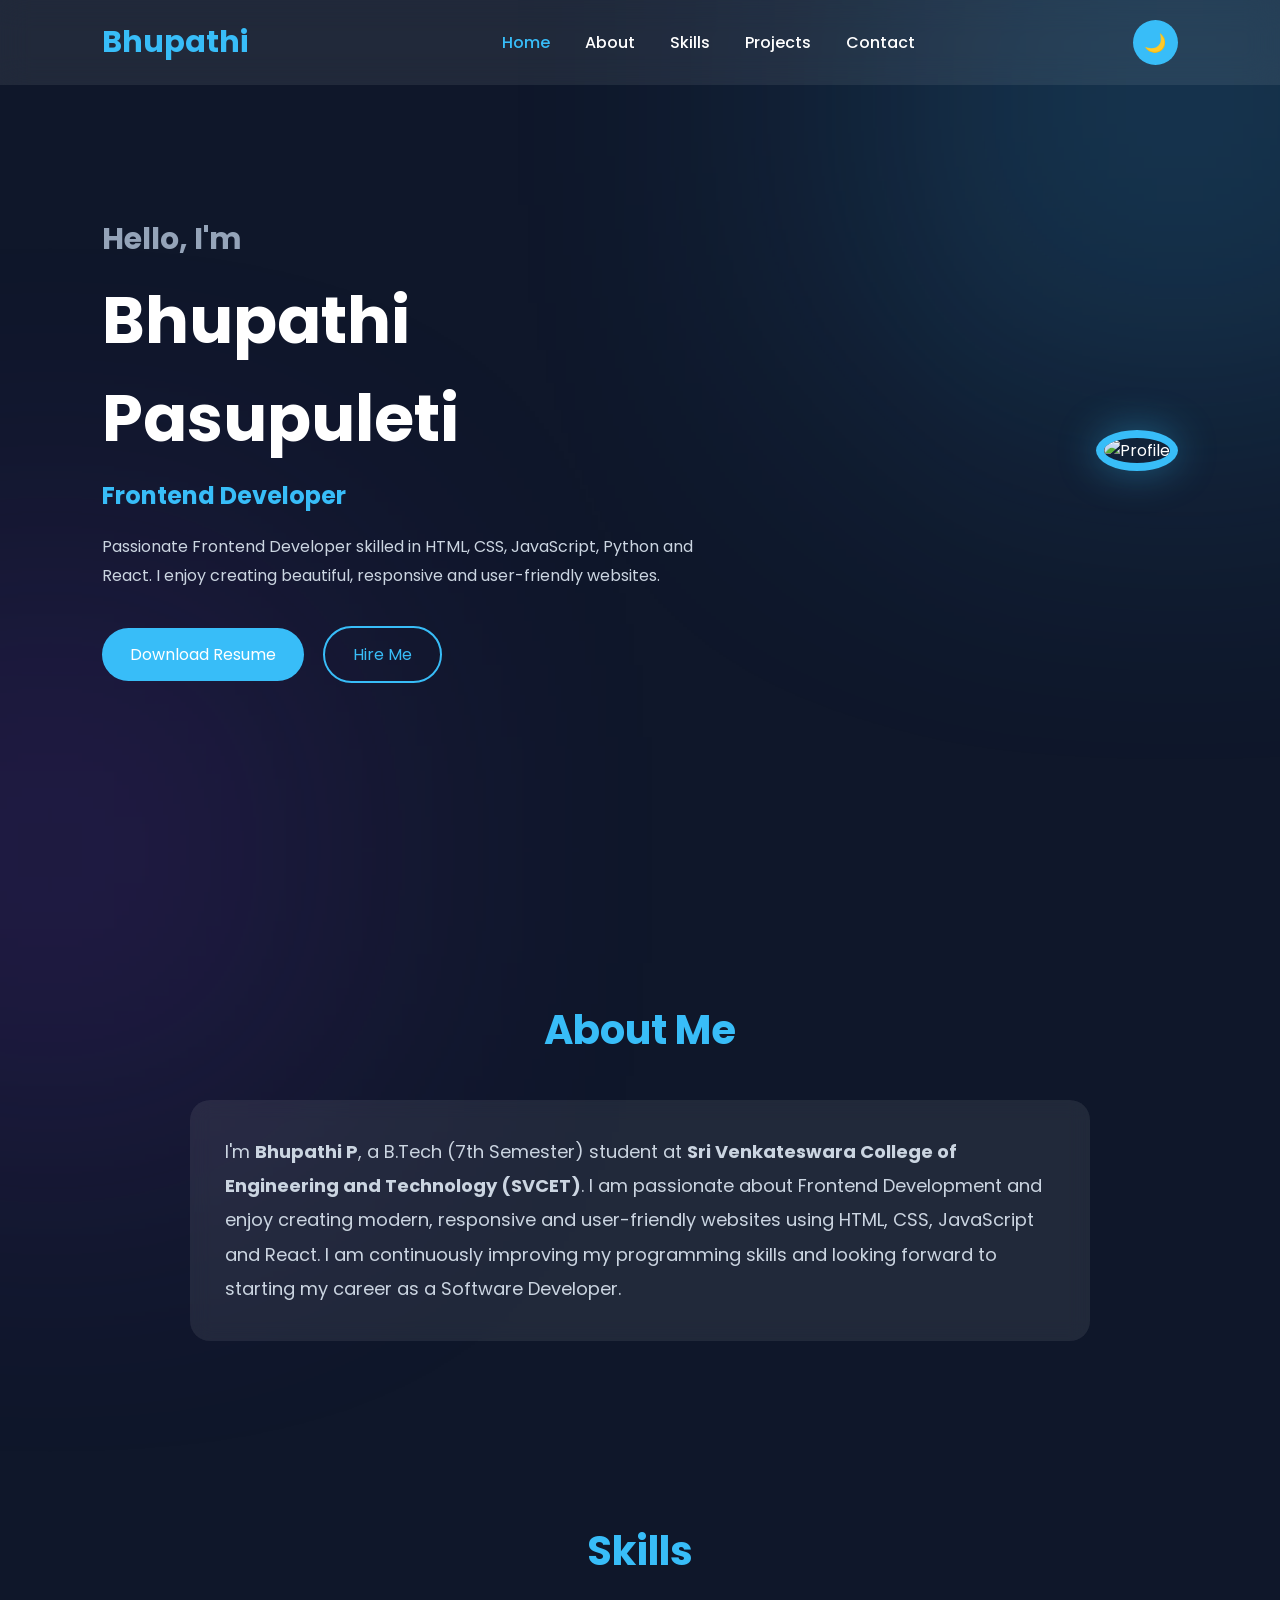
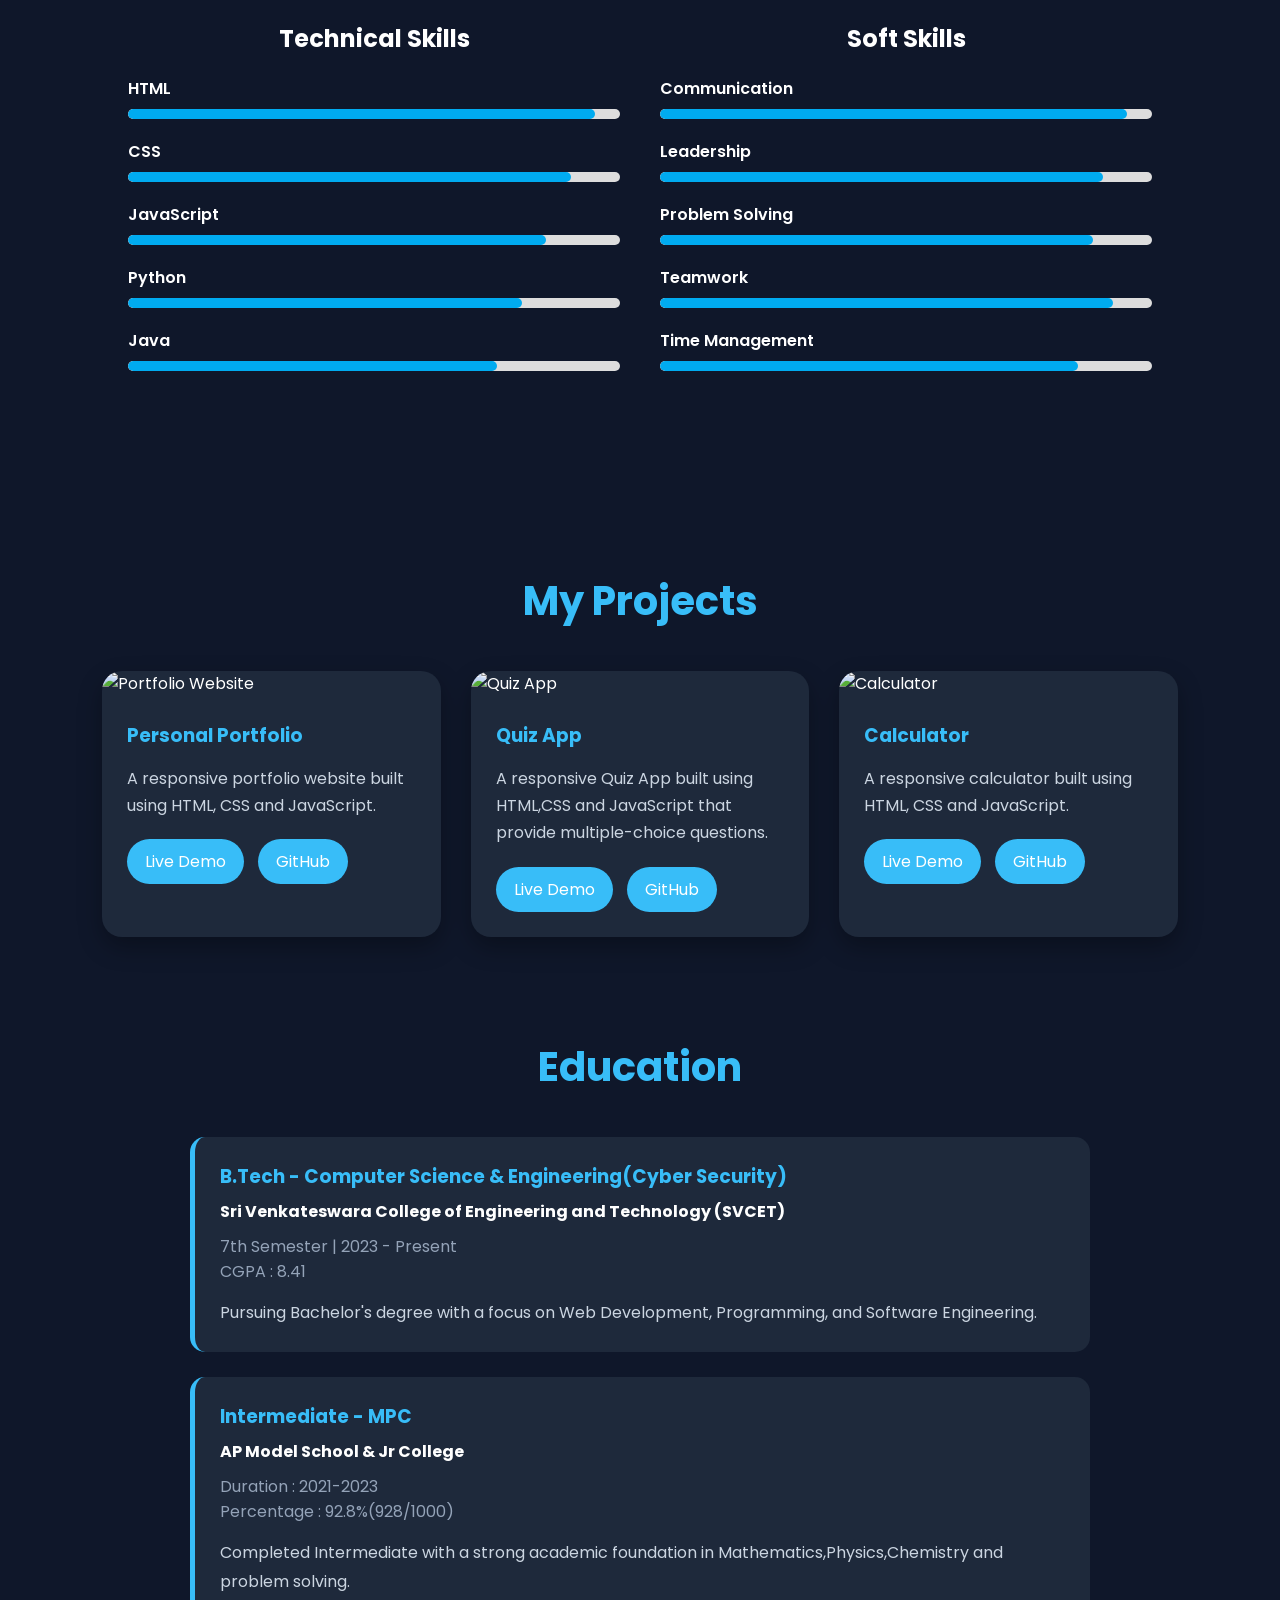
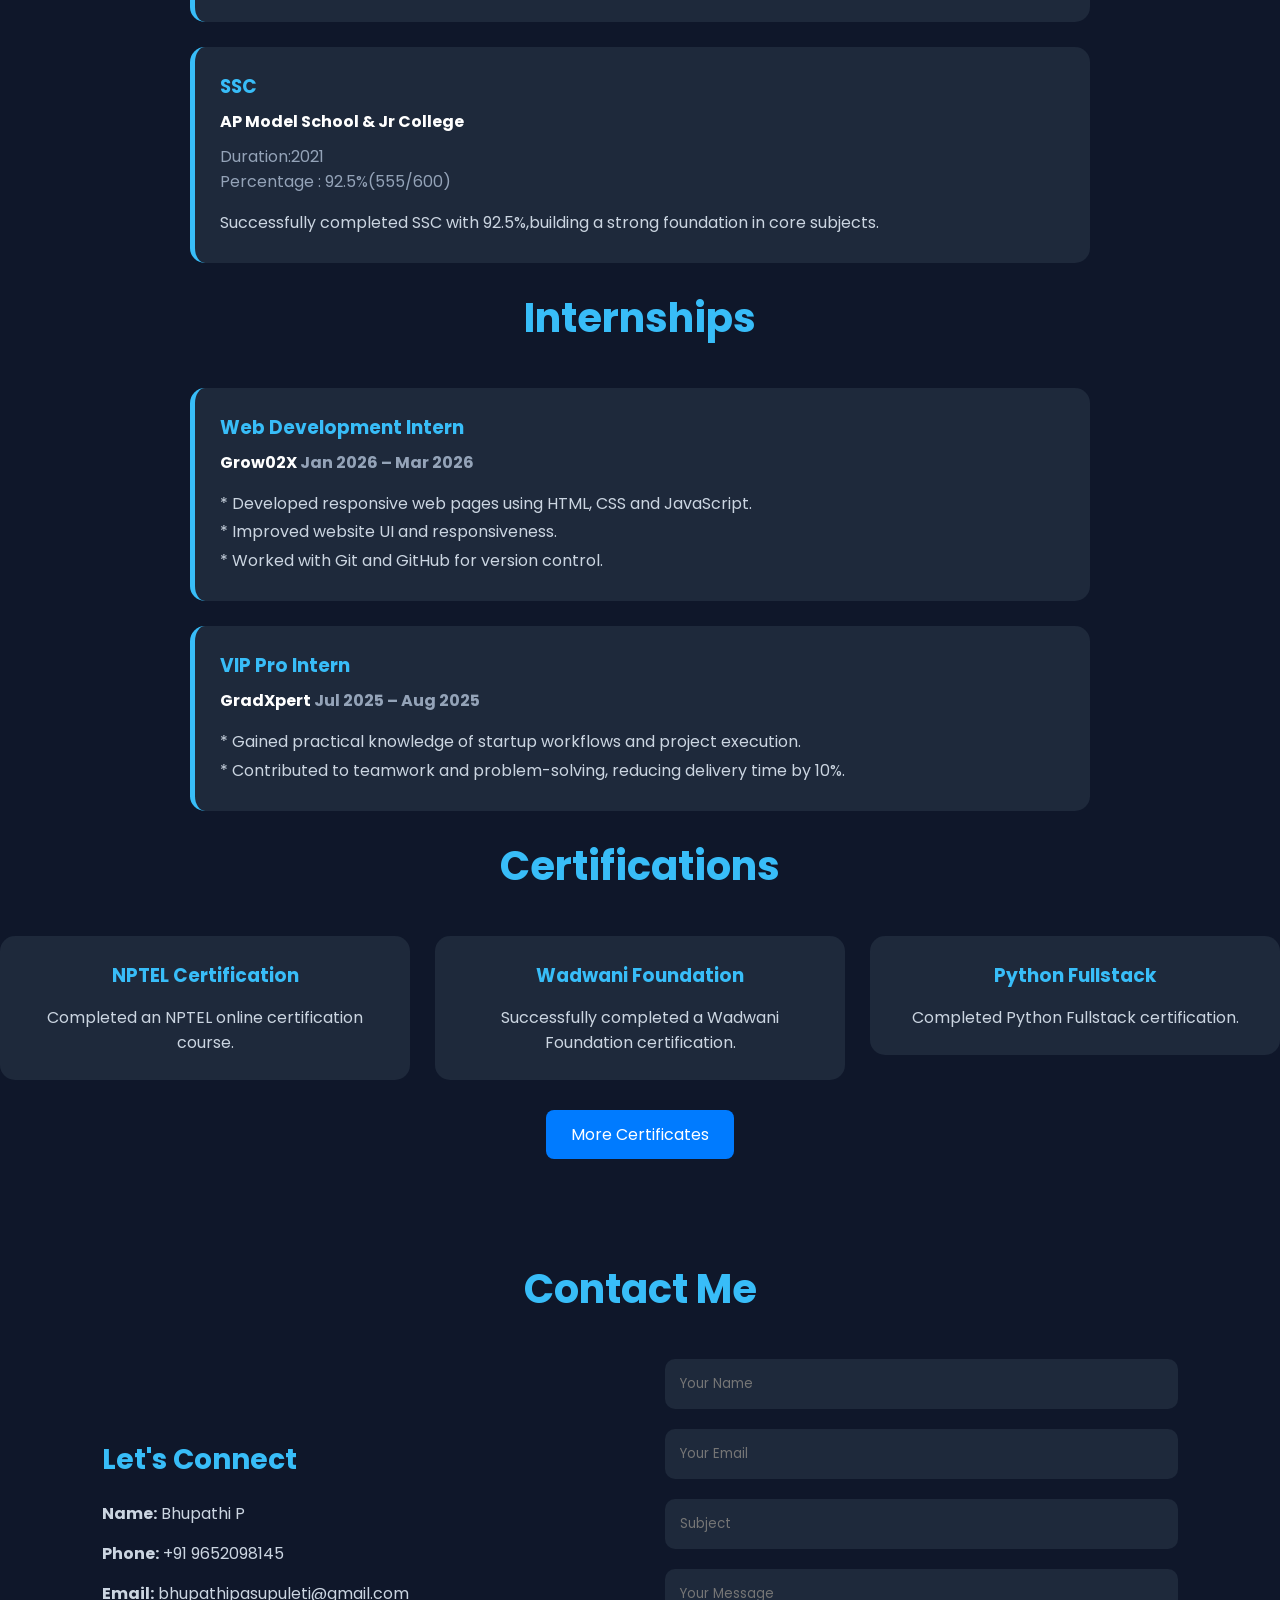
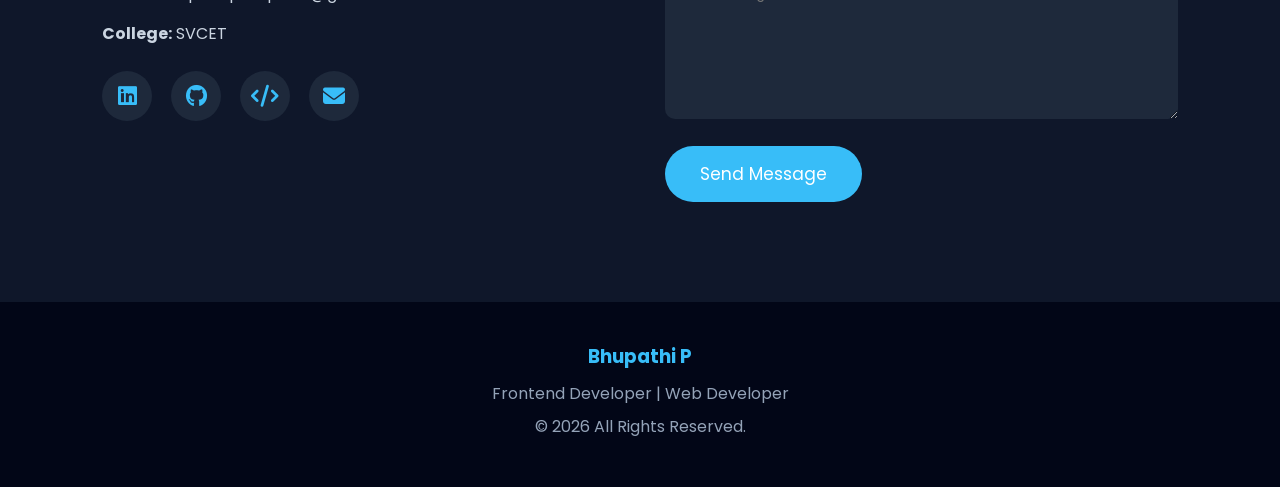
==== index.html @ f19389ad "Add files via upload" ====
<!DOCTYPE html>
<html lang="en">
<head>
    <meta charset="UTF-8">
    <meta name="viewport" content="width=device-width, initial-scale=1.0">
    <title>Bhupathi P | Portfolio</title>

    <link rel="stylesheet" href="style.css">

    <link href="https://fonts.googleapis.com/css2?family=Poppins:wght@300;400;500;600;700&display=swap" rel="stylesheet">

    <link rel="stylesheet"
    href="https://cdnjs.cloudflare.com/ajax/libs/font-awesome/6.6.0/css/all.min.css">

</head>

<body>

<header>

<nav>

<div class="logo">Bhupathi</div>

<ul>

<li><a href="#home">Home</a></li>

<li><a href="#about">About</a></li>

<li><a href="#skills">Skills</a></li>

<li><a href="#projects">Projects</a></li>

<li><a href="#contact">Contact</a></li>

</ul>
<button id="themeToggle">
    🌙
</button>

</nav>

</header>

<section class="hero" id="home">

<div class="content">

<h3>Hello, I'm</h3>

<h1>Bhupathi Pasupuleti</h1>

<h2>Frontend Developer</h2>

<p>
Passionate Frontend Developer skilled in HTML, CSS,
JavaScript, Python and React. I enjoy creating beautiful,
responsive and user-friendly websites.
</p>

<div class="buttons">

<a href="resume.pdf"target="_blank" download>Download Resume</a>

<a href="#contact">Hire Me</a>

</div>

</div>

<div class="image">

<img src="asserts/profile.jpg" alt="Profile">

</div>

</section>
<!-- About Section -->
<section id="about" class="about">

    <h2 class="heading">About Me</h2>

    <div class="about-container">

        <div class="about-text">

            <p>
                I'm <strong>Bhupathi P</strong>, a B.Tech (7th Semester)
                student at <strong>Sri Venkateswara College of Engineering and Technology (SVCET)</strong>.

                I am passionate about Frontend Development and enjoy creating
                modern, responsive and user-friendly websites using HTML,
                CSS, JavaScript and React.

                I am continuously improving my programming skills and looking
                forward to starting my career as a Software Developer.
            </p>

        </div>

    </div>

</section>

<!-- Skills Section -->
<section id="skills" class="skills">

    <h2 class="heading">Skills</h2>

    <div class="skill-box">

        <!-- Technical Skills -->
        <div class="skill-category">
            <h3>Technical Skills</h3>

            <div class="skill">
                <p>HTML</p>
                <div class="progress">
                    <span style="width:95%"></span>
                </div>
            </div>

            <div class="skill">
                <p>CSS</p>
                <div class="progress">
                    <span style="width:90%"></span>
                </div>
            </div>

            <div class="skill">
                <p>JavaScript</p>
                <div class="progress">
                    <span style="width:85%"></span>
                </div>
            </div>

            <div class="skill">
                <p>Python</p>
                <div class="progress">
                    <span style="width:80%"></span>
                </div>
            </div>

            <div class="skill">
                <p>Java</p>
                <div class="progress">
                    <span style="width:75%"></span>
                </div>
            </div>
        </div>

        <!-- Soft Skills -->
        <div class="skill-category">
            <h3>Soft Skills</h3>

            <div class="skill">
                <p>Communication</p>
                <div class="progress">
                    <span style="width:95%"></span>
                </div>
            </div>

            <div class="skill">
                <p>Leadership</p>
                <div class="progress">
                    <span style="width:90%"></span>
                </div>
            </div>

            <div class="skill">
                <p>Problem Solving</p>
                <div class="progress">
                    <span style="width:88%"></span>
                </div>
            </div>

            <div class="skill">
                <p>Teamwork</p>
                <div class="progress">
                    <span style="width:92%"></span>
                </div>
            </div>

            <div class="skill">
                <p>Time Management</p>
                <div class="progress">
                    <span style="width:85%"></span>
                </div>
            </div>
        </div>

    </div>

</section>
<!-- Projects Section -->

<section id="projects" class="projects">

    <h2 class="heading">My Projects</h2>

    <div class="project-container">

        <div class="project-card">

            <img src="asserts/project1.png" alt="Portfolio Website">

            <div class="project-info">

                <h3>Personal Portfolio</h3>

                <p>
                    A responsive portfolio website built using HTML, CSS and JavaScript.
                </p>

                <div class="project-btn">

                    <a href="#">Live Demo</a>

                    <a href="#">GitHub</a>

                </div>

            </div>

        </div>

        <div class="project-card">

            <img src="asserts/project2.png" alt="Quiz App">

            <div class="project-info">

                <h3>Quiz App</h3>

                <p>
                    A responsive Quiz App built using HTML,CSS and JavaScript that provide multiple-choice questions.
                </p>

                <div class="project-btn">

                    <a href="https://bhupathi1208.github.io/Quiz-app/" target="_blank">Live Demo</a>

                    <a href="https://github.com/Bhupathi1208/Quiz-app" target="_blank">GitHub</a>

                </div>

            </div>

        </div>

        <div class="project-card">

            <img src="asserts/project3.png" alt="Calculator">

            <div class="project-info">

                <h3>Calculator</h3>

                <p>
                    A responsive calculator built using HTML, CSS and JavaScript.
                </p>

                <div class="project-btn">

                    <a href="https://bhupathi1208.github.io/Calculator/" target="_blank">Live Demo</a>

                    <a href="https://github.com/Bhupathi1208/Calculator" target="_blank">GitHub</a>

                </div>

            </div>

        </div>

    </div>

</section>
<!-- Education Section -->

<section id="education" class="education">

<h2 class="heading">Education</h2>

<div class="timeline">

<div class="timeline-item">

<h3>B.Tech - Computer Science & Engineering(Cyber Security)</h3>

<h4>Sri Venkateswara College of Engineering and Technology (SVCET)</h4>

<span>7th Semester | 2023 - Present</span><br>
<span>CGPA : 8.41</span>

<p>
Pursuing Bachelor's degree with a focus on Web Development,
Programming, and Software Engineering.
</p>

</div>

</div>
<div class="timeline">

<div class="timeline-item">

<h3>Intermediate - MPC</h3>

<h4>AP Model School & Jr College</h4>

<span>Duration : 2021-2023</span><br>
<span>Percentage : 92.8%(928/1000)</span>

<p>
Completed Intermediate with a strong academic foundation in Mathematics,Physics,Chemistry and problem solving.
</p>

</div>

</div>
<div class="timeline">

<div class="timeline-item">

<h3>SSC</h3>

<h4>AP Model School & Jr College</h4>

<span>Duration:2021</span><br>
<span>Percentage : 92.5%(555/600)</span>

<p>
Successfully completed SSC with 92.5%,building a strong foundation in core subjects.
</p>

</div>

</div>

</section>


<!-- Internship Section -->

<section id="experience" class="experience">

<h2 class="heading">Internships</h2>

<div class="timeline">

<div class="timeline-item">

<a href="asserts/grow02x.pdf"target="_blank"><h3>Web Development Intern</h3>

<h4>Grow02X <span> Jan 2026 – Mar 2026</h4>

<p>
* Developed responsive web pages using HTML, CSS and JavaScript.<br>
* Improved website UI and responsiveness.<br>
* Worked with Git and GitHub for version control.
</p></a>

</div>

</div>
<div class="timeline">

<div class="timeline-item">

<a href="asserts/gradxpert.pdf" target="_blank"><h3>VIP Pro Intern</h3>

<h4>GradXpert <span>Jul 2025 – Aug 2025</span></h4>

<p>
* Gained practical knowledge of startup workflows and project execution.<br>
* Contributed to teamwork and problem-solving, reducing delivery time by 10%. 
</p></a>


</section>


<!-- Certifications -->

<section id="certifications" class="certifications">

<h2 class="heading">Certifications</h2>

<div class="certificate-grid">

<a href="asserts/NPTEL.pdf" target="_blank">
<div class="certificate-card">
<h3>NPTEL Certification</h3>
<p>Completed an NPTEL online certification course.</p>
</div></a>

<a href="asserts/wadwani.pdf" target="_blank">
<div class="certificate-card">
<h3>Wadwani Foundation</h3>
<p>Successfully completed a Wadwani Foundation certification.</p>
</div></a>

<a href="asserts/python fullstack.pdf" target="_blank">
<div class="certificate-card">
<h3>Python Fullstack</h3>
<p>Completed Python Fullstack certification.</p>
</div></a>

</div>
</div>

<div class="more-btn">
    <a href="certificate.html" class="btn">More Certificates</a>
</div>

</section>

</section>
<!-- Contact Section -->

<section id="contact" class="contact">

    <h2 class="heading">Contact Me</h2>

    <div class="contact-container">

        <div class="contact-info">

            <h3>Let's Connect</h3>

            <p><strong>Name:</strong> Bhupathi P</p>

            <p><strong>Phone:</strong> +91 9652098145</p>

            <p><strong>Email:</strong> bhupathipasupuleti@gmail.com</p>

            <p><strong>College:</strong> SVCET</p>

            <div class="social-links">

                <a href="https://www.linkedin.com/in/bhupathi-pasupuleti/" target="_blank"><i class="fab fa-linkedin"></i></a>

                <a href="https://github.com/Bhupathi1208" target="_blank"><i class="fab fa-github"></i></a>
                <a href="https://leetcode.com/u/bhupathipasupuleti/" target="_blank"><i class="fas fa-code"></i></a>

                <a href="mailto:bhupathipasupuleti@gmail.com" target="_blank">
                    <i class="fas fa-envelope"></i>
                </a>

            </div>

        </div>

        <form class="contact-form">

            <input type="text" placeholder="Your Name" required>

            <input type="email" placeholder="Your Email" required>

            <input type="text" placeholder="Subject">

            <textarea rows="6" placeholder="Your Message"></textarea>

            <button type="submit">Send Message</button>

        </form>

    </div>

</section>


<!-- Footer -->

<footer>

    <h3>Bhupathi P</h3>

    <p>Frontend Developer | Web Developer</p>

    <p>© 2026 All Rights Reserved.</p>

</footer>
<button id="topBtn">
↑
</button>

<script src="script.js"></script>

</body>
</html>
---- style.css ----
/* Google Font */
*{
    margin:0;
    padding:0;
    box-sizing:border-box;
    font-family:'Poppins',sans-serif;
}

html{
    scroll-behavior:smooth;
}

body{
    background:#0f172a;
    color:#fff;
    overflow-x:hidden;
}

/* Background */
body::before{
    content:"";
    position:fixed;
    width:500px;
    height:500px;
    background:#38bdf8;
    filter:blur(180px);
    top:-150px;
    right:-150px;
    opacity:.3;
    z-index:-1;
}

body::after{
    content:"";
    position:fixed;
    width:400px;
    height:400px;
    background:#9333ea;
    filter:blur(180px);
    bottom:-150px;
    left:-150px;
    opacity:.3;
    z-index:-1;
}

/* Header */

header{
    width:100%;
    position:fixed;
    top:0;
    left:0;
    padding:20px 8%;
    background:rgba(255,255,255,.08);
    backdrop-filter:blur(15px);
    z-index:1000;
}

nav{
    display:flex;
    justify-content:space-between;
    align-items:center;
}

.logo{
    font-size:30px;
    font-weight:700;
    color:#38bdf8;
}

nav ul{
    display:flex;
    list-style:none;
}

nav ul li{
    margin-left:35px;
}

nav ul li a{
    color:#fff;
    text-decoration:none;
    transition:.3s;
    font-weight:500;
}

nav ul li a:hover{
    color:#38bdf8;
}

/* Hero Section */

.hero{
    min-height:100vh;
    display:flex;
    justify-content:space-between;
    align-items:center;
    padding:120px 8%;
    gap:50px;
}

.content{
    max-width:600px;
}

.content h3{
    font-size:30px;
    color:#94a3b8;
}

.content h1{
    font-size:65px;
    margin:10px 0;
}

.content h2{
    color:#38bdf8;
    margin-bottom:20px;
}

.content p{
    line-height:1.8;
    color:#cbd5e1;
}

.buttons{
    margin-top:35px;
}

.buttons a{
    display:inline-block;
    padding:14px 28px;
    margin-right:15px;
    border-radius:40px;
    text-decoration:none;
    transition:.4s;
}

.buttons a:first-child{
    background:#38bdf8;
    color:#fff;
}

.buttons a:last-child{
    border:2px solid #38bdf8;
    color:#38bdf8;
}

.buttons a:hover{
    transform:translateY(-5px);
    box-shadow:0 10px 20px rgba(56,189,248,.4);
}

/* Profile Image */

.image img{
    width:380px;
    border-radius:50%;
    border:8px solid #38bdf8;
    box-shadow:0 0 40px rgba(56,189,248,.4);
    animation:float 3s ease-in-out infinite;
}

@keyframes float{

0%,100%{
transform:translateY(0);
}

50%{
transform:translateY(-20px);
}

}

/* Responsive */

@media(max-width:900px){

.hero{
flex-direction:column-reverse;
text-align:center;
padding-top:150px;
}

.image img{
width:260px;
}

.content h1{
font-size:45px;
}

nav{
flex-direction:column;
}

nav ul{
margin-top:15px;
flex-wrap:wrap;
justify-content:center;
}

nav ul li{
margin:10px;
}

}
/* Section Heading */

.heading{
text-align:center;
font-size:40px;
margin-bottom:50px;
color:#38bdf8;
}

/* About */

.about{
padding:100px 8%;
}

.about-container{

display:flex;
justify-content:center;

}

.about-text{

max-width:900px;
background:rgba(255,255,255,.08);
padding:35px;
border-radius:20px;
backdrop-filter:blur(10px);
line-height:1.9;
font-size:18px;
color:#cbd5e1;

}

/* Skills */

.skills {
    padding: 80px 10%;
}

.heading {
    text-align: center;
    font-size: 2.5rem;
    margin-bottom: 40px;
}

.skill-box {
    display: flex;
    gap: 40px;
    justify-content: center;
    flex-wrap: wrap;
}

.skill-category {
    flex: 1;
    min-width: 320px;
}

.skill-category h3 {
    text-align: center;
    margin-bottom: 20px;
    font-size: 1.5rem;
}

.skill {
    margin-bottom: 20px;
}

.skill p {
    margin-bottom: 8px;
    font-weight: 600;
}

.progress {
    width: 100%;
    height: 10px;
    background: #ddd;
    border-radius: 10px;
    overflow: hidden;
}

.progress span {
    display: block;
    height: 100%;
    background: #00abf0;
    border-radius: 10px;
}
@keyframes load{

from{

width:0;

}

}
/* Projects */

.projects{
    padding:100px 8%;
}

.project-container{
    display:grid;
    grid-template-columns:repeat(auto-fit,minmax(320px,1fr));
    gap:30px;
}

.project-card{
    background:#1e293b;
    border-radius:20px;
    overflow:hidden;
    transition:.4s;
    box-shadow:0 10px 25px rgba(0,0,0,.3);
}

.project-card:hover{
    transform:translateY(-12px);
    box-shadow:0 15px 35px rgba(56,189,248,.35);
}

.project-card img{
    width:100%;
    height:220px;
    object-fit:cover;
}

.project-info{
    padding:25px;
}

.project-info h3{
    color:#38bdf8;
    margin-bottom:15px;
}

.project-info p{
    color:#cbd5e1;
    line-height:1.7;
}

.project-btn{
    margin-top:20px;
}

.project-btn a{
    display:inline-block;
    text-decoration:none;
    margin-right:10px;
    padding:10px 18px;
    border-radius:25px;
    background:#38bdf8;
    color:#fff;
    transition:.3s;
}

.project-btn a:hover{
    background:#8b5cf6;
}
/* Timeline */

.timeline{

max-width:900px;
margin:auto;

}

.timeline-item{

background:#1e293b;
padding:25px;
margin:25px 0;
border-left:5px solid #38bdf8;
border-radius:15px;
transition:.4s;

}

.timeline-item:hover{

transform:translateX(10px);

}

.timeline-item h3{

color:#38bdf8;
margin-bottom:8px;

}

.timeline-item h4{

margin-bottom:10px;
color:#fff;

}

.timeline-item span{

color:#94a3b8;

}

.timeline-item p{

margin-top:15px;
line-height:1.8;
color:#cbd5e1;

}


/* Certificates */

.certificate-grid{

display:grid;
grid-template-columns:repeat(auto-fit,minmax(250px,1fr));
gap:25px;

}

.certificate-card{

background:#1e293b;
padding:25px;
border-radius:15px;
transition:.4s;
text-align:center;

}

.certificate-card:hover{

transform:translateY(-10px);
box-shadow:0 10px 25px rgba(56,189,248,.4);

}

.certificate-card h3{

color:#38bdf8;
margin-bottom:15px;

}

.certificate-card p{

color:#cbd5e1;

}
/* Contact */

.contact{
    padding:100px 8%;
}

.contact-container{
    display:grid;
    grid-template-columns:1fr 1fr;
    gap:50px;
    align-items:center;
}

.contact-info h3{
    color:#38bdf8;
    margin-bottom:20px;
    font-size:28px;
}

.contact-info p{
    margin:15px 0;
    color:#cbd5e1;
}

.social-links{
    margin-top:25px;
}

.social-links a{
    display:inline-flex;
    justify-content:center;
    align-items:center;
    width:50px;
    height:50px;
    background:#1e293b;
    color:#38bdf8;
    border-radius:50%;
    text-decoration:none;
    margin-right:15px;
    transition:.4s;
    font-size:22px;
}

.social-links a:hover{
    background:#38bdf8;
    color:#fff;
    transform:translateY(-6px);
}

.contact-form input,
.contact-form textarea{
    width:100%;
    padding:15px;
    margin-bottom:20px;
    background:#1e293b;
    border:none;
    color:#fff;
    border-radius:10px;
    outline:none;
}

.contact-form button{
    padding:15px 35px;
    border:none;
    background:#38bdf8;
    color:white;
    border-radius:30px;
    cursor:pointer;
    transition:.3s;
    font-size:17px;
}

.contact-form button:hover{
    background:#8b5cf6;
}

/* Footer */

footer{
    text-align:center;
    padding:40px;
    background:#020617;
}

footer h3{
    color:#38bdf8;
    margin-bottom:10px;
}

footer p{
    color:#94a3b8;
    margin:8px 0;
}

/* Responsive */

@media(max-width:900px){

.contact-container{
grid-template-columns:1fr;
}

}
/* Theme Toggle */

#themeToggle{
    width:45px;
    height:45px;
    border:none;
    border-radius:50%;
    background:#38bdf8;
    color:white;
    cursor:pointer;
    font-size:18px;
}

/* Active Navigation */

nav ul li a.active{
    color:#38bdf8;
}

/* Scroll Animation */

.hidden{
    opacity:0;
    transform:translateY(60px);
}

.show{
    opacity:1;
    transform:translateY(0);
    transition:1s;
}

/* Scroll To Top Button */

#topBtn{
    position:fixed;
    right:30px;
    bottom:30px;
    width:50px;
    height:50px;
    border:none;
    border-radius:50%;
    background:#38bdf8;
    color:white;
    cursor:pointer;
    display:none;
    font-size:20px;
}
a{
    text-decoration: none;
}
.more-btn {
    text-align: center;
    margin-top: 30px;
}

.btn {
    display: inline-block;
    padding: 12px 25px;
    background: #007bff;
    color: white;
    text-decoration: none;
    border-radius: 8px;
    transition: 0.3s;
}

.btn:hover {
    background: #0056b3;
}
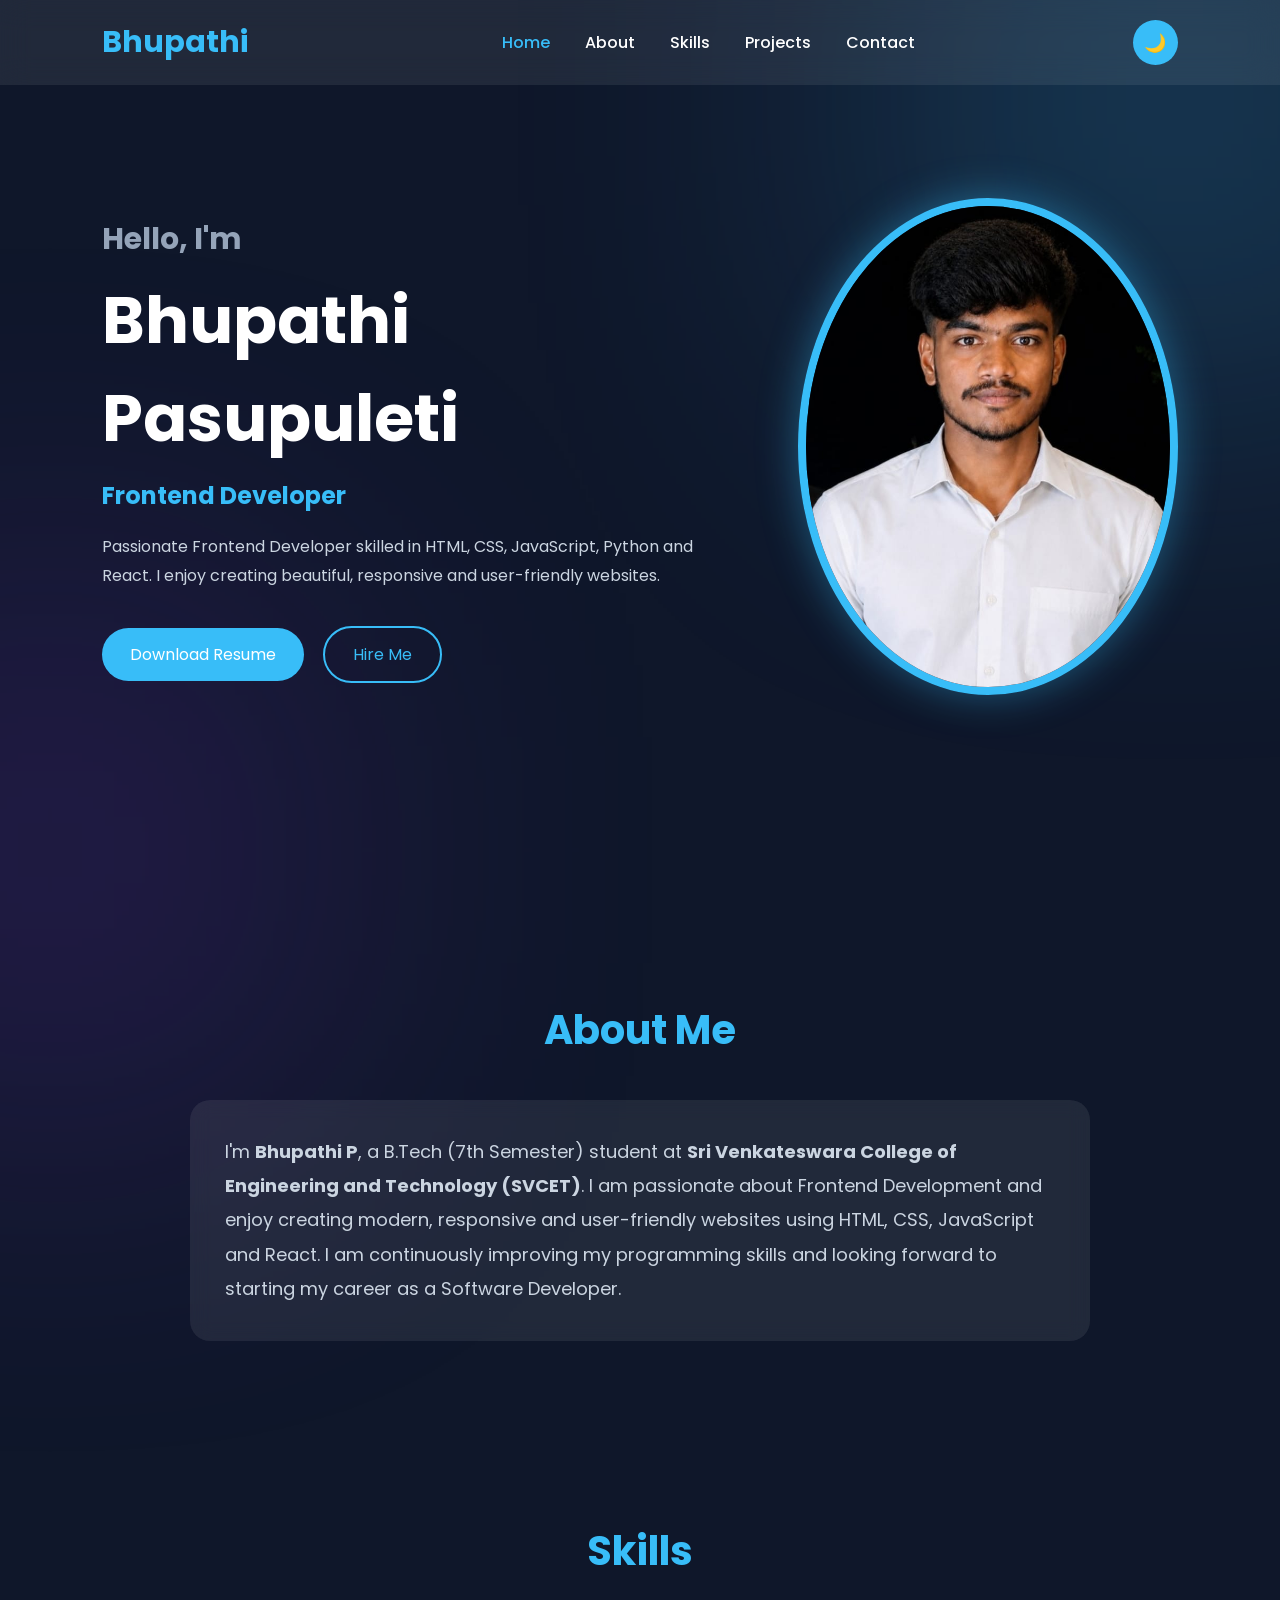
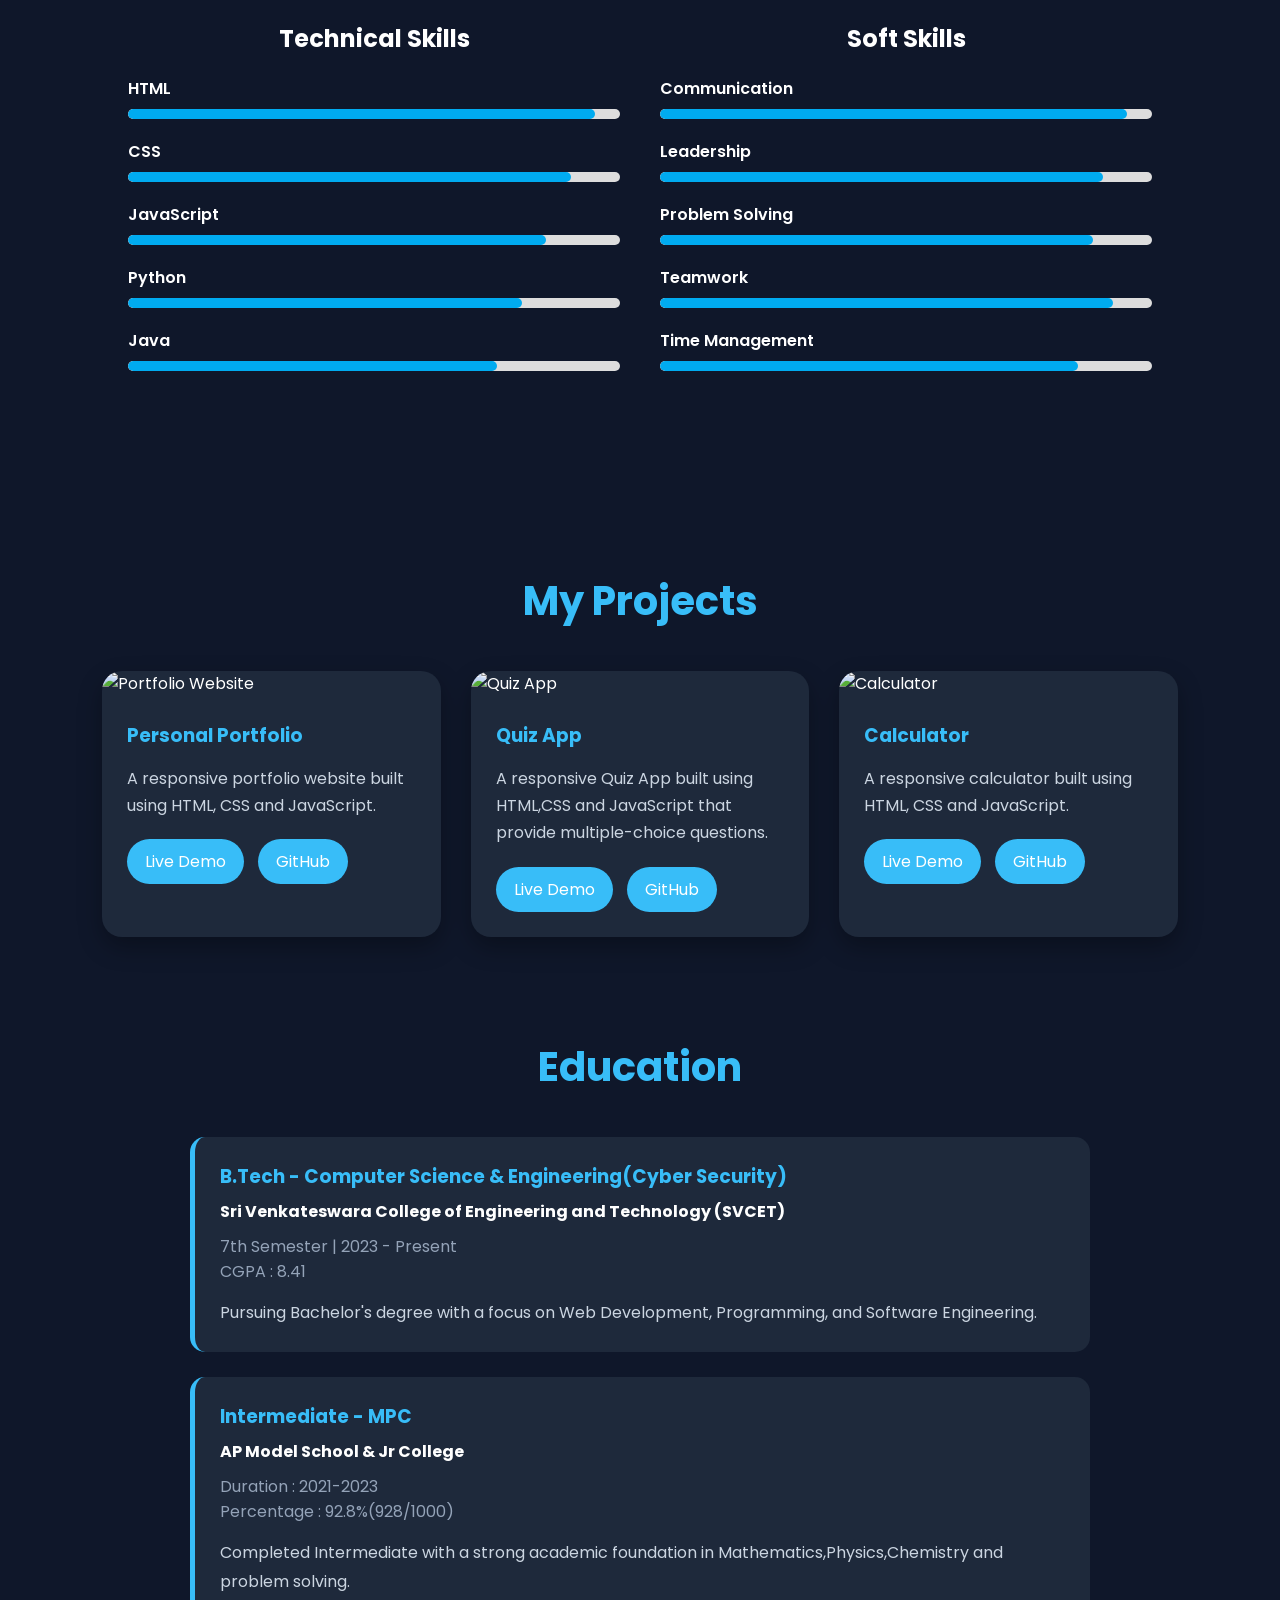
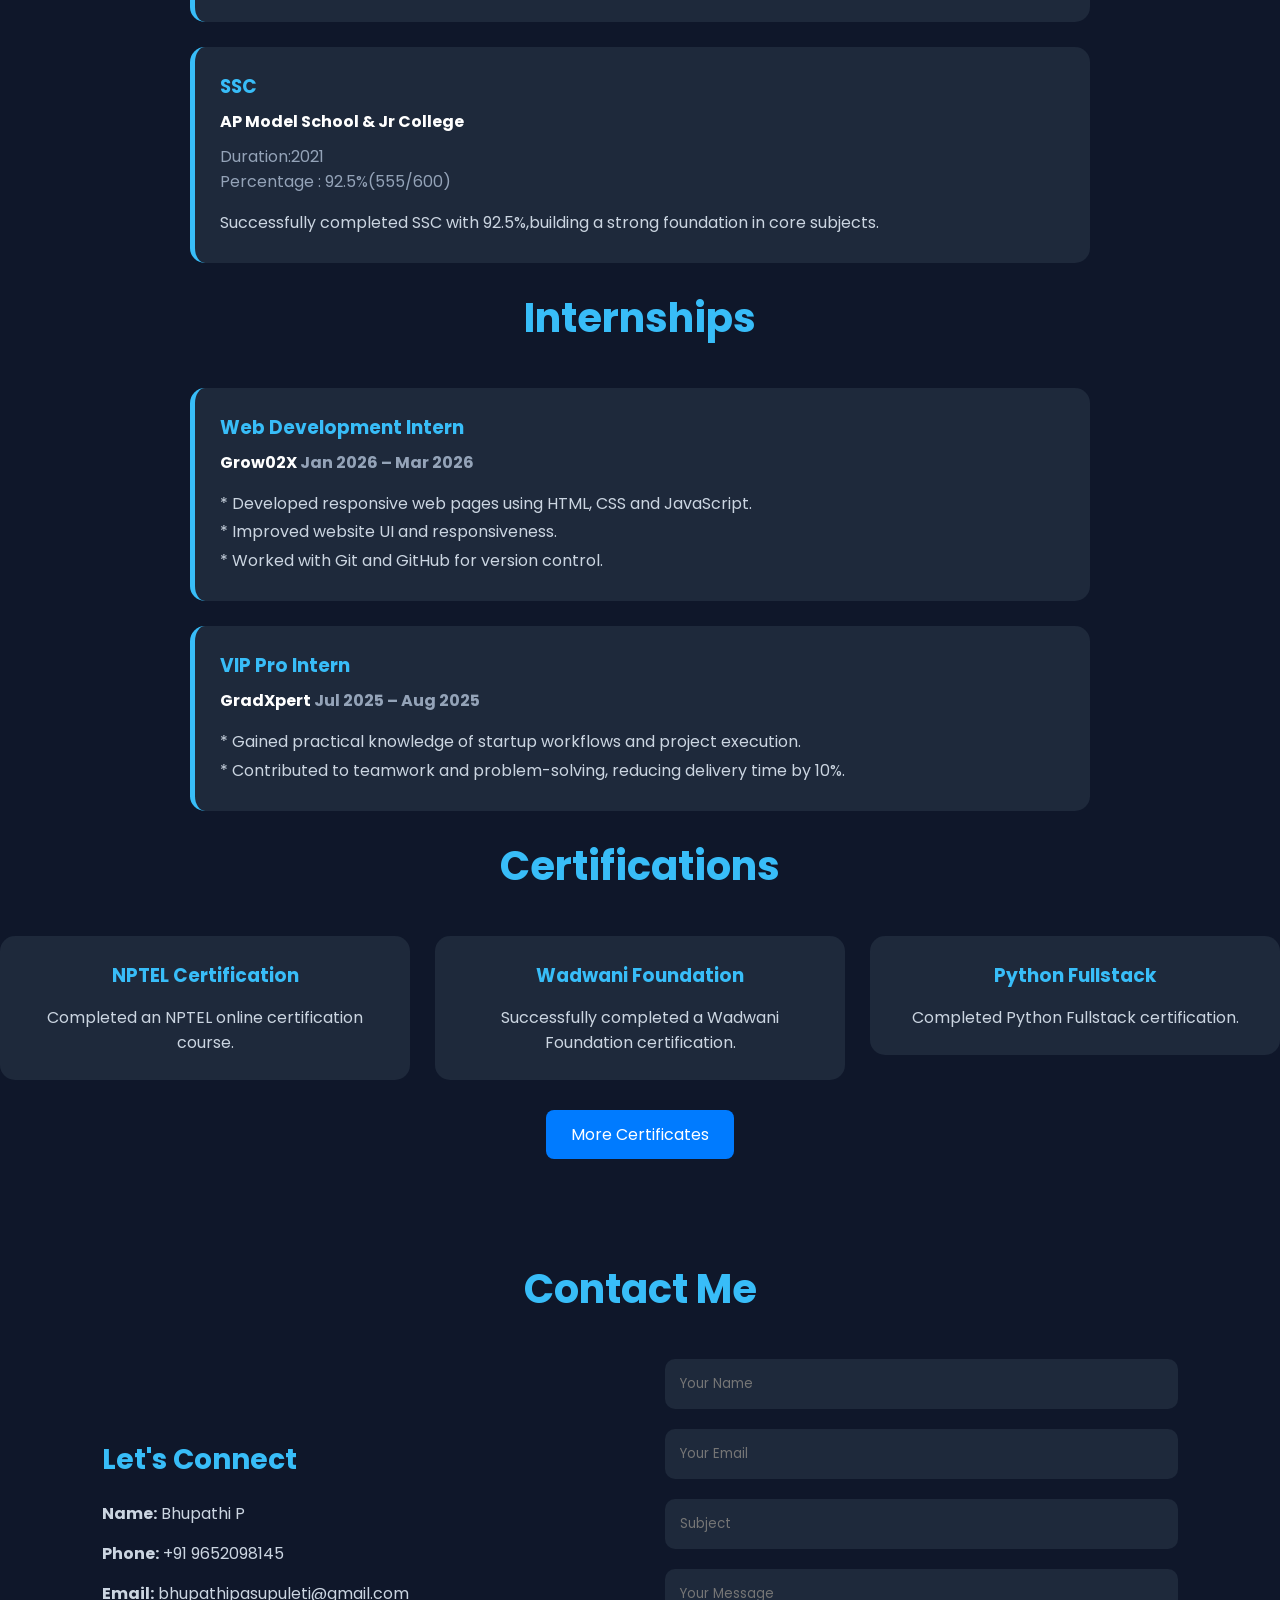
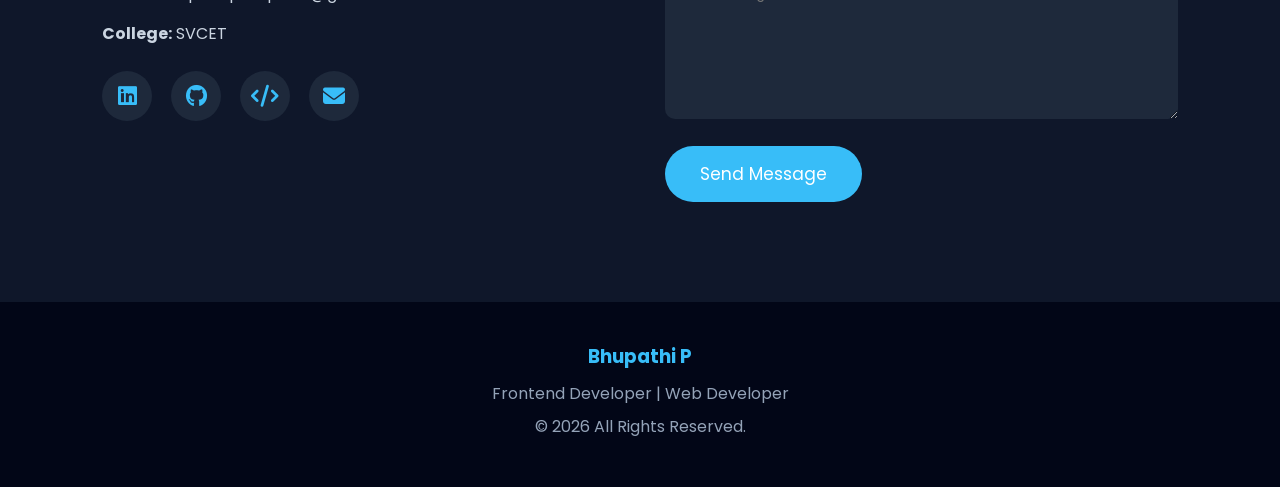
==== commit d40c03f0: "Update index.html" ====
--- a/index.html
+++ b/index.html
@@ -71,7 +71,7 @@
 
 <div class="image">
 
-<img src="asserts/profile.jpg" alt="Profile">
+<img src="profile.jpg" alt="Profile">
 
 </div>
 
@@ -215,9 +215,9 @@
 
                 <div class="project-btn">
 
-                    <a href="#">Live Demo</a>
-
-                    <a href="#">GitHub</a>
+                    <a href="https://bhupathi1208.github.io/Portfolio/">Live Demo</a>
+
+                    <a href="https://github.com/Bhupathi1208/Portfolio">GitHub</a>
 
                 </div>
 
@@ -489,4 +489,4 @@
 <script src="script.js"></script>
 
 </body>
-</html>+</html>
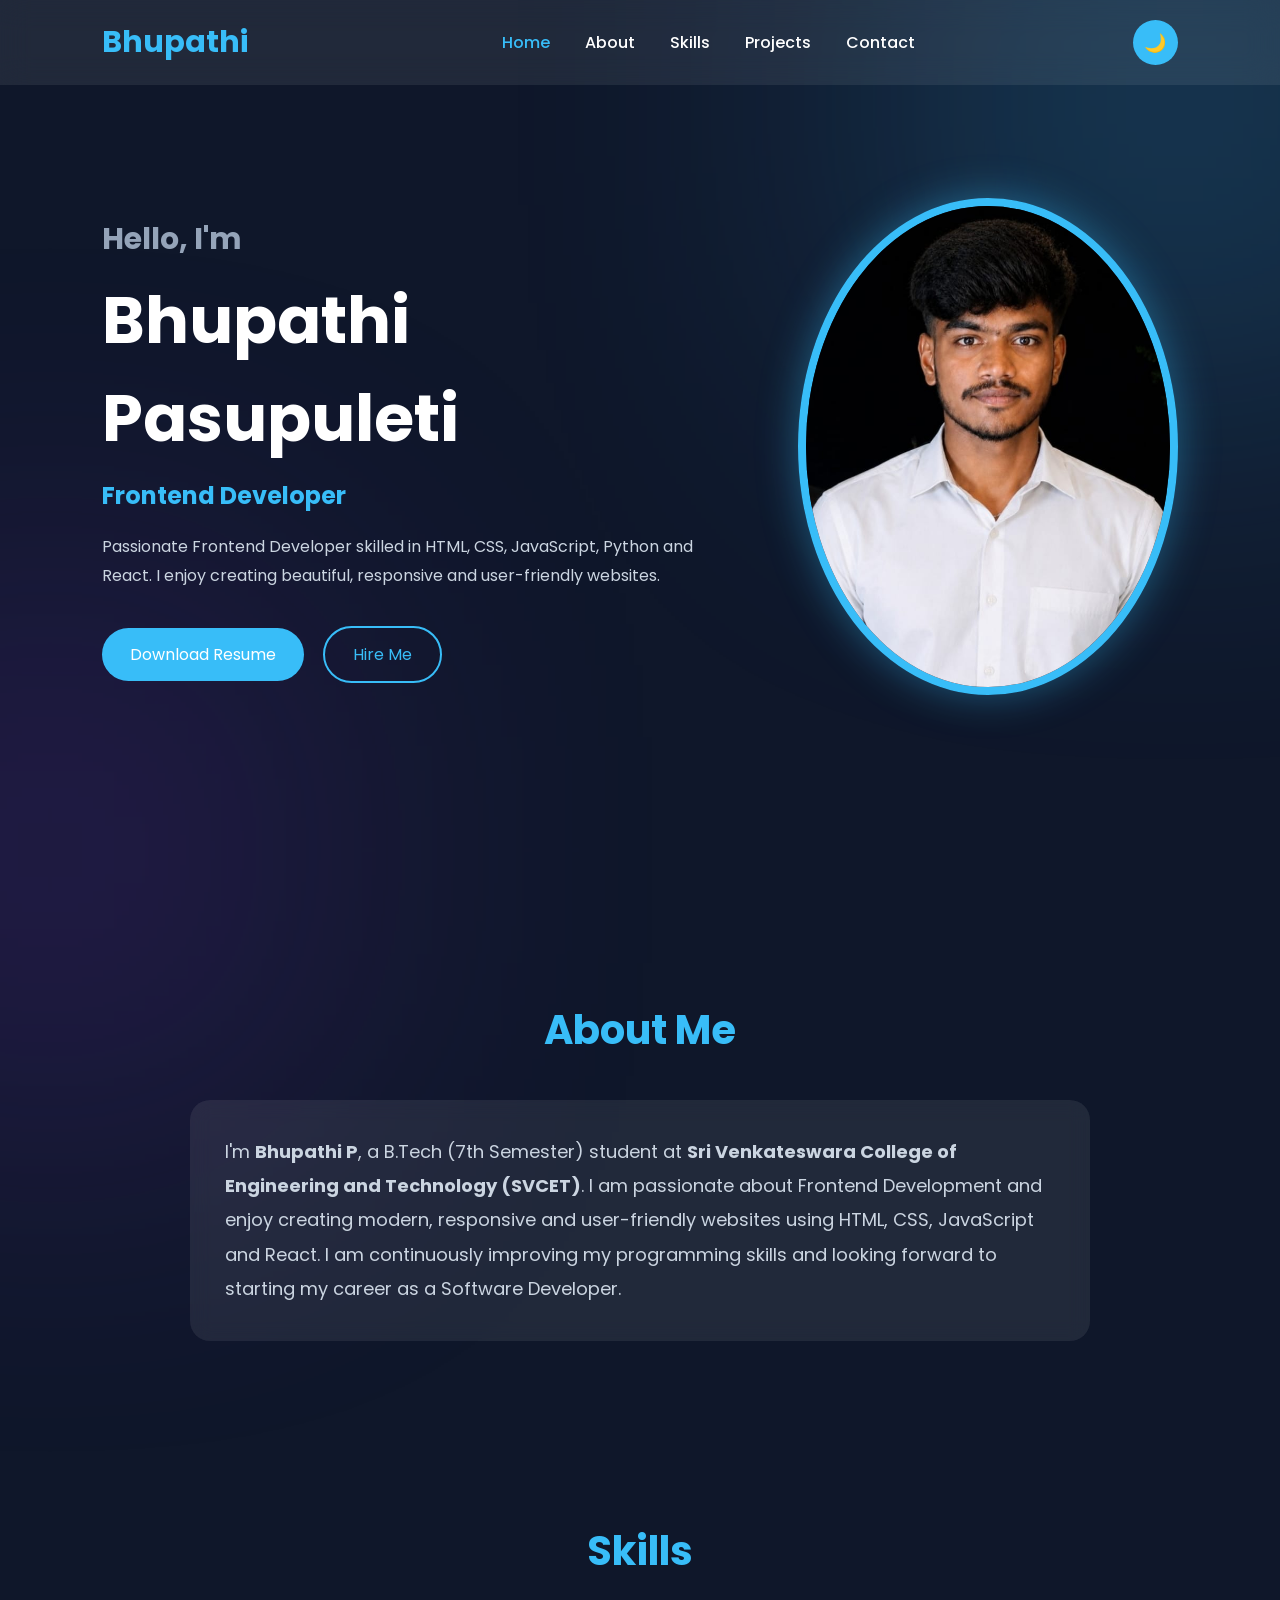
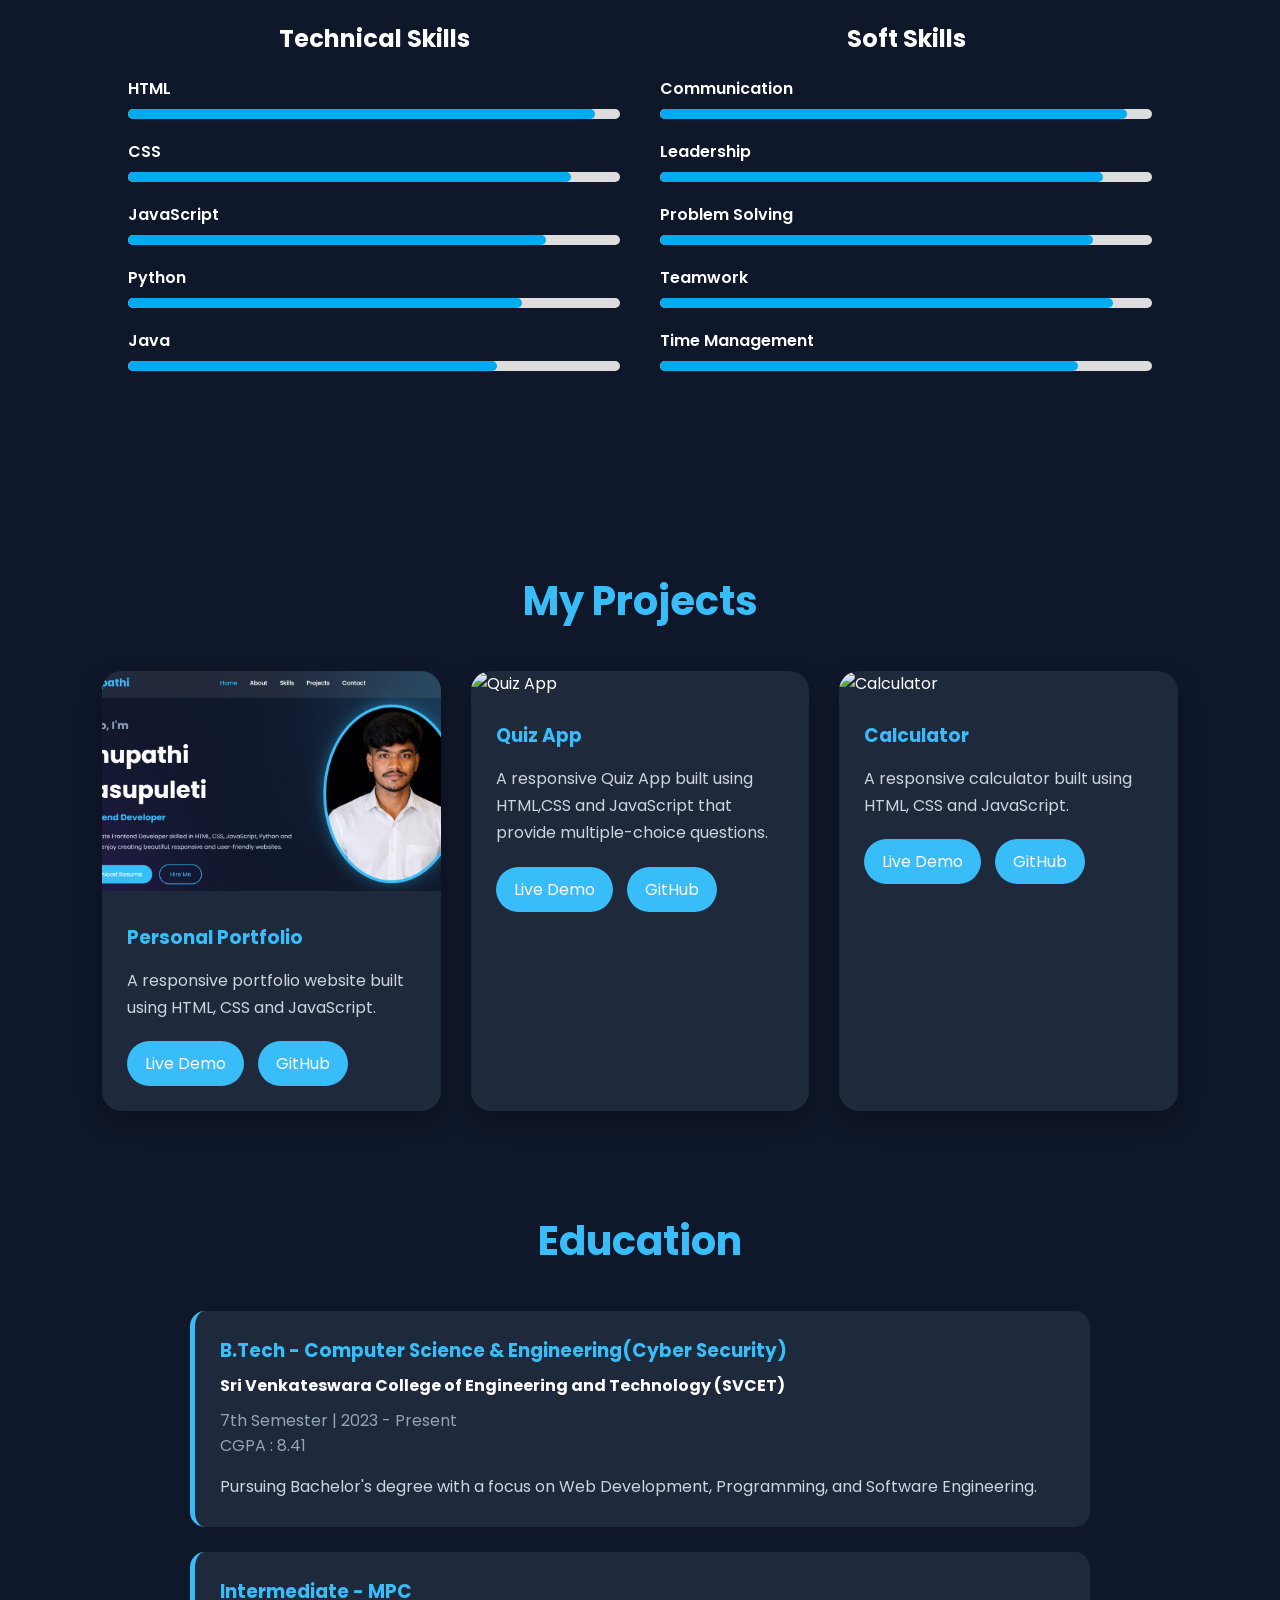
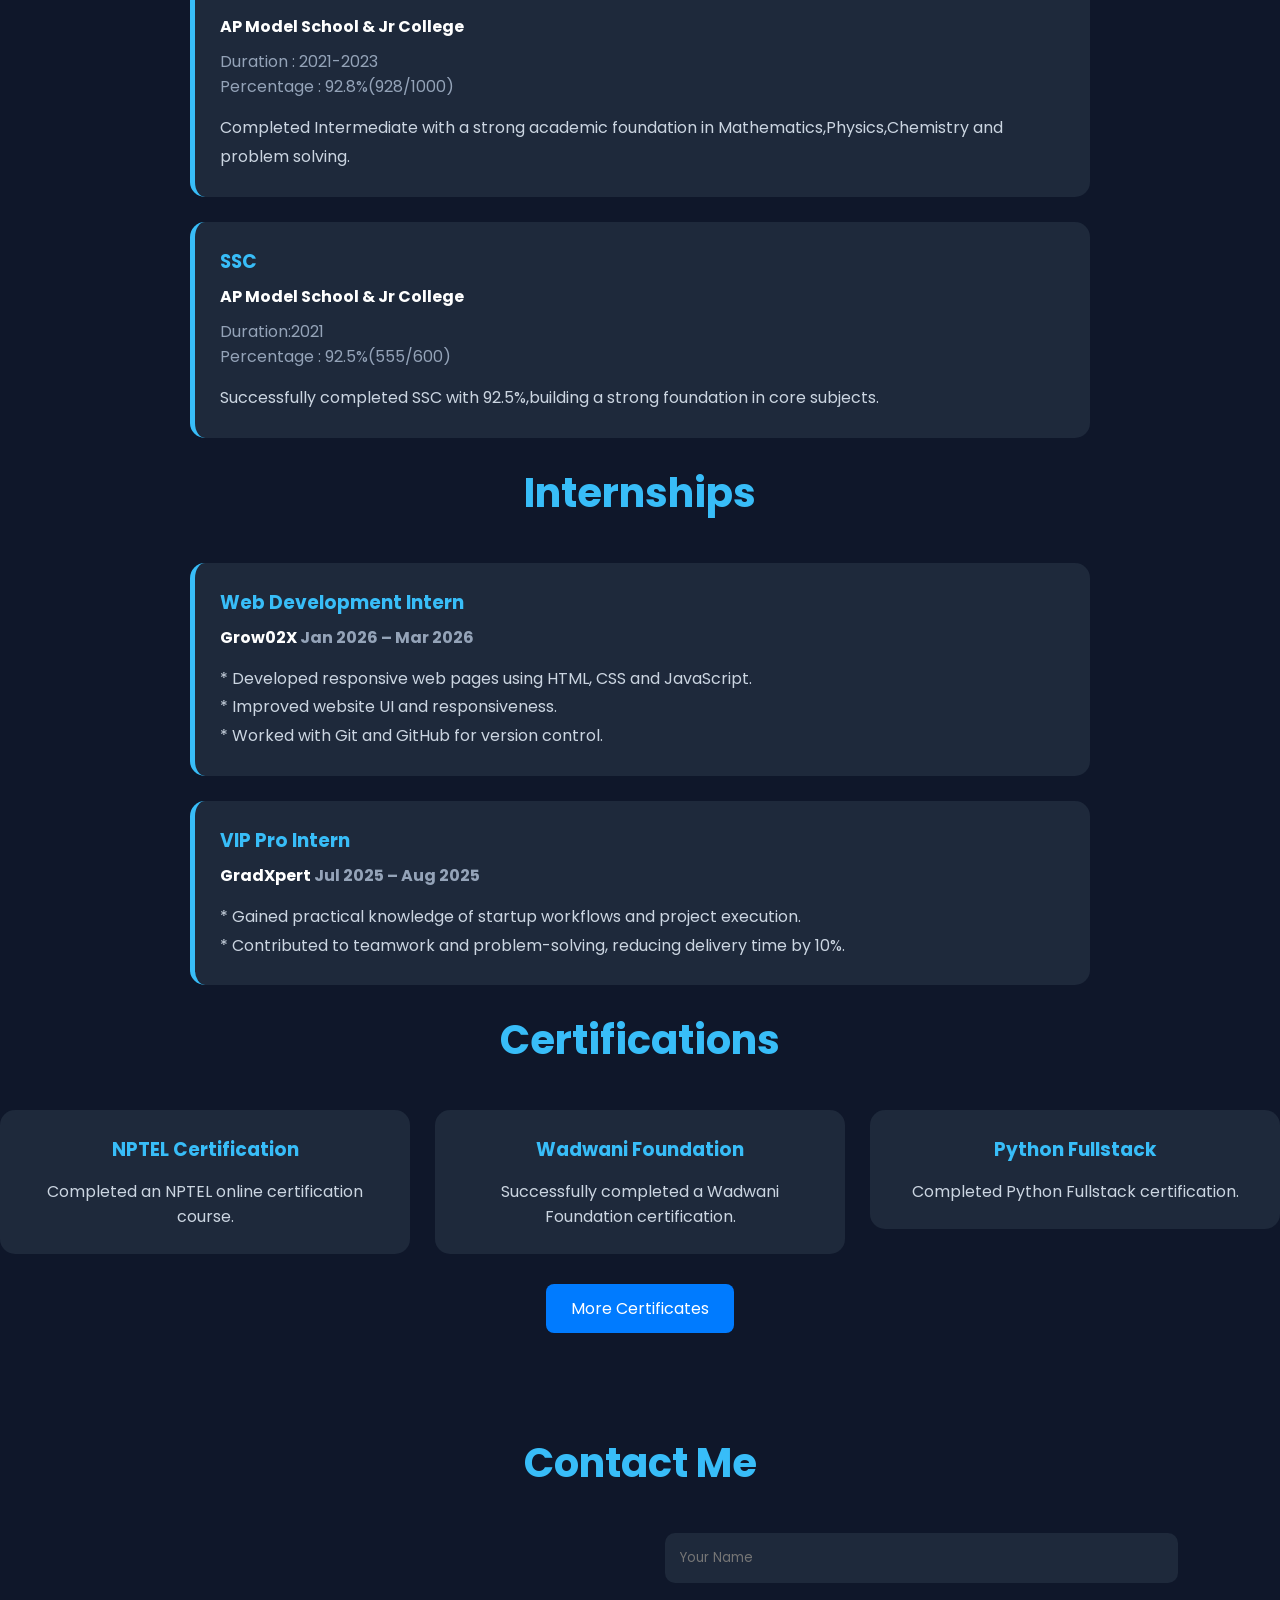
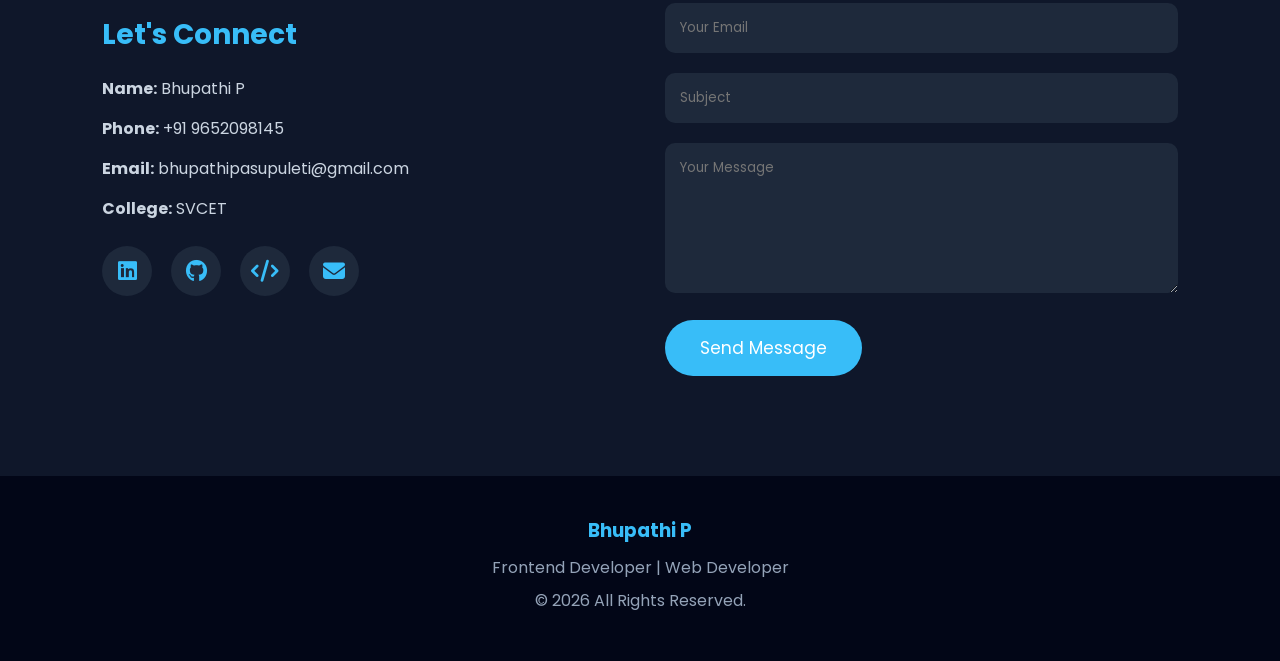
==== commit 6cbc172a: "Update index.html" ====
--- a/index.html
+++ b/index.html
@@ -203,7 +203,7 @@
 
         <div class="project-card">
 
-            <img src="asserts/project1.png" alt="Portfolio Website">
+            <img src="project1.png" alt="Portfolio Website">
 
             <div class="project-info">
 
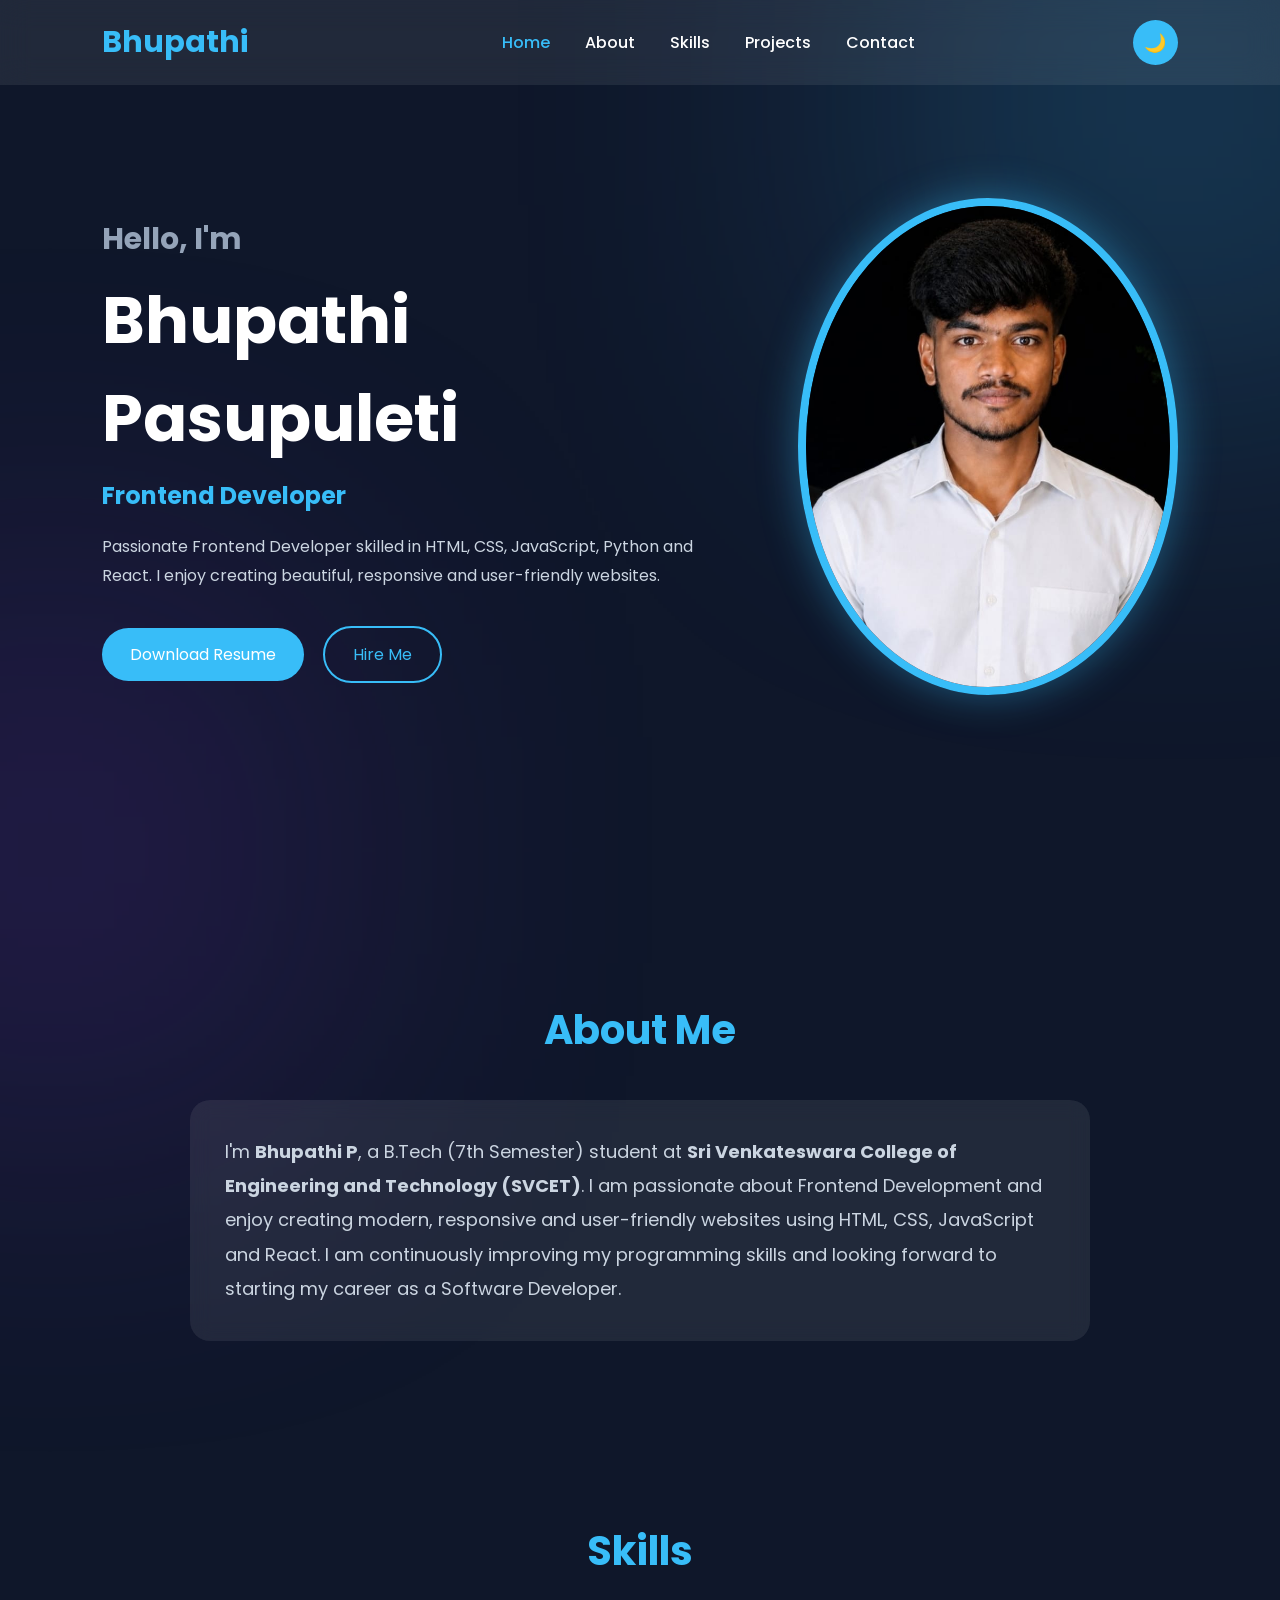
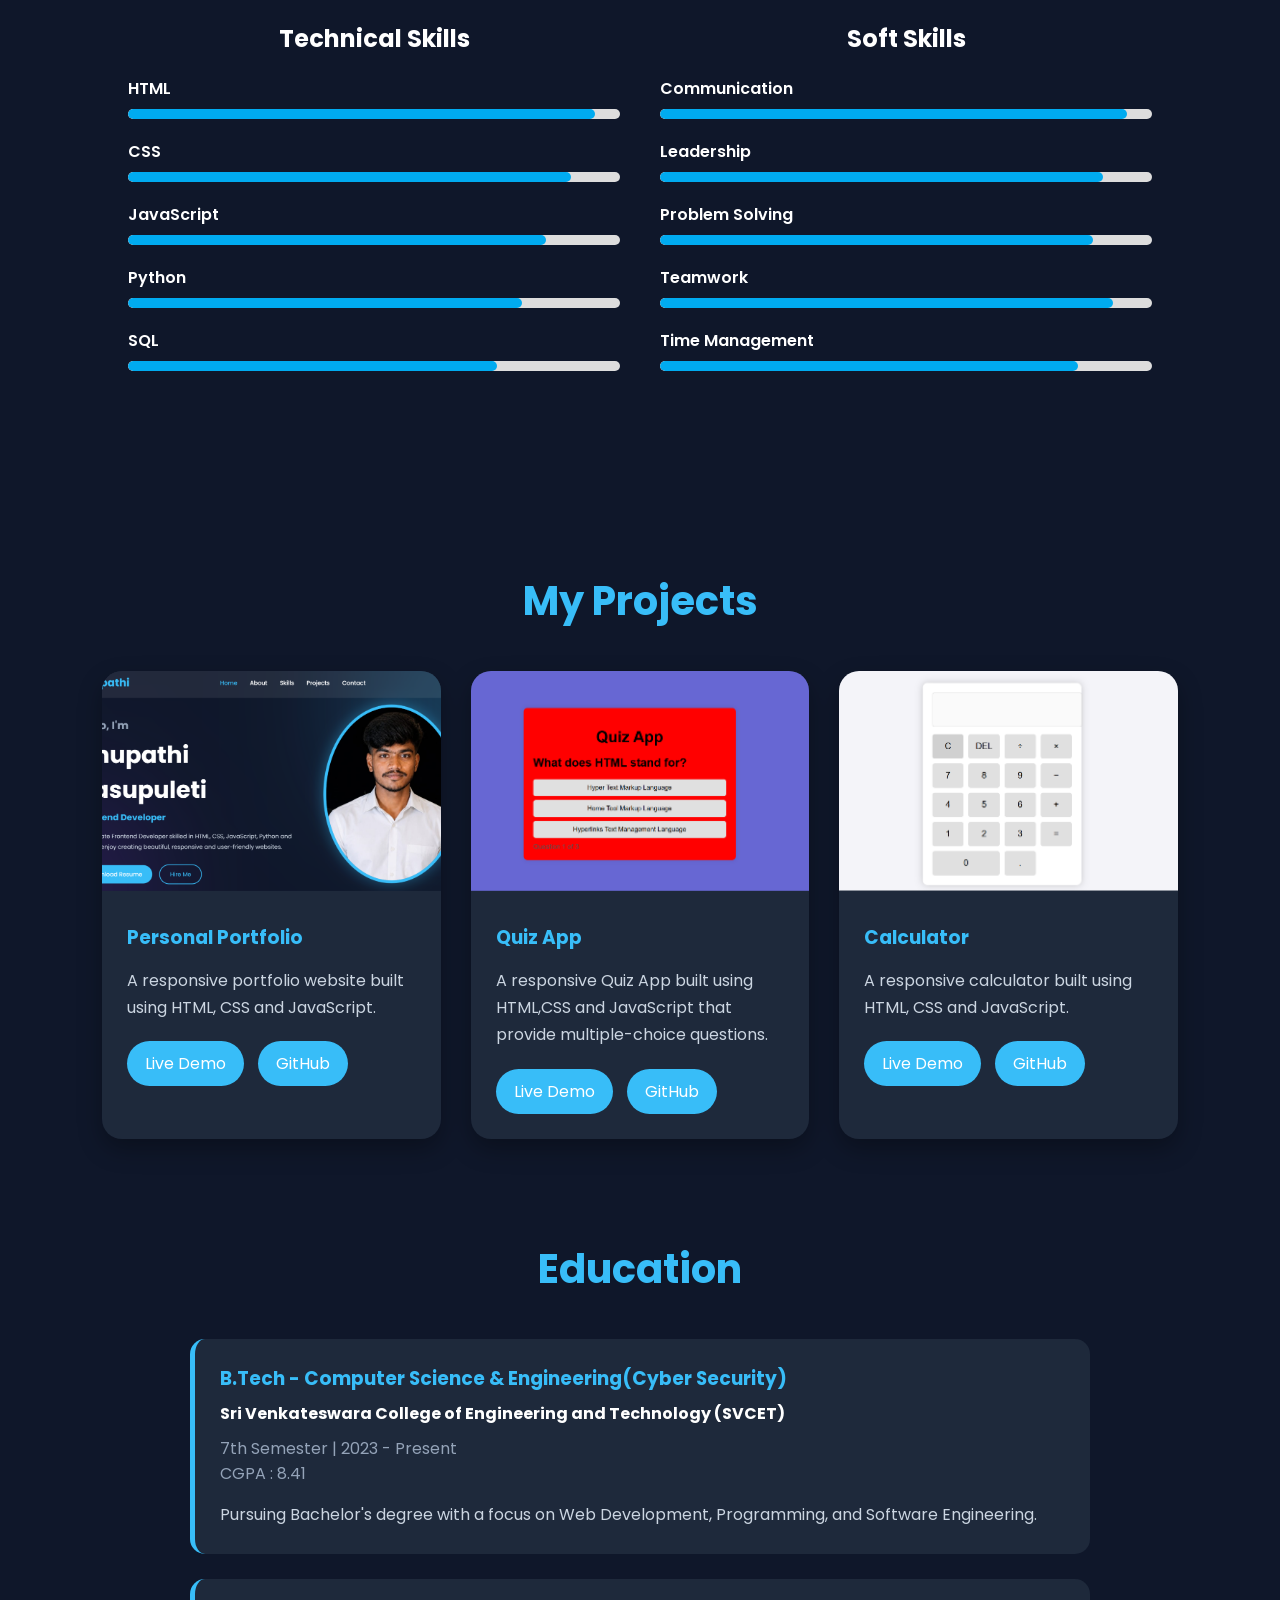
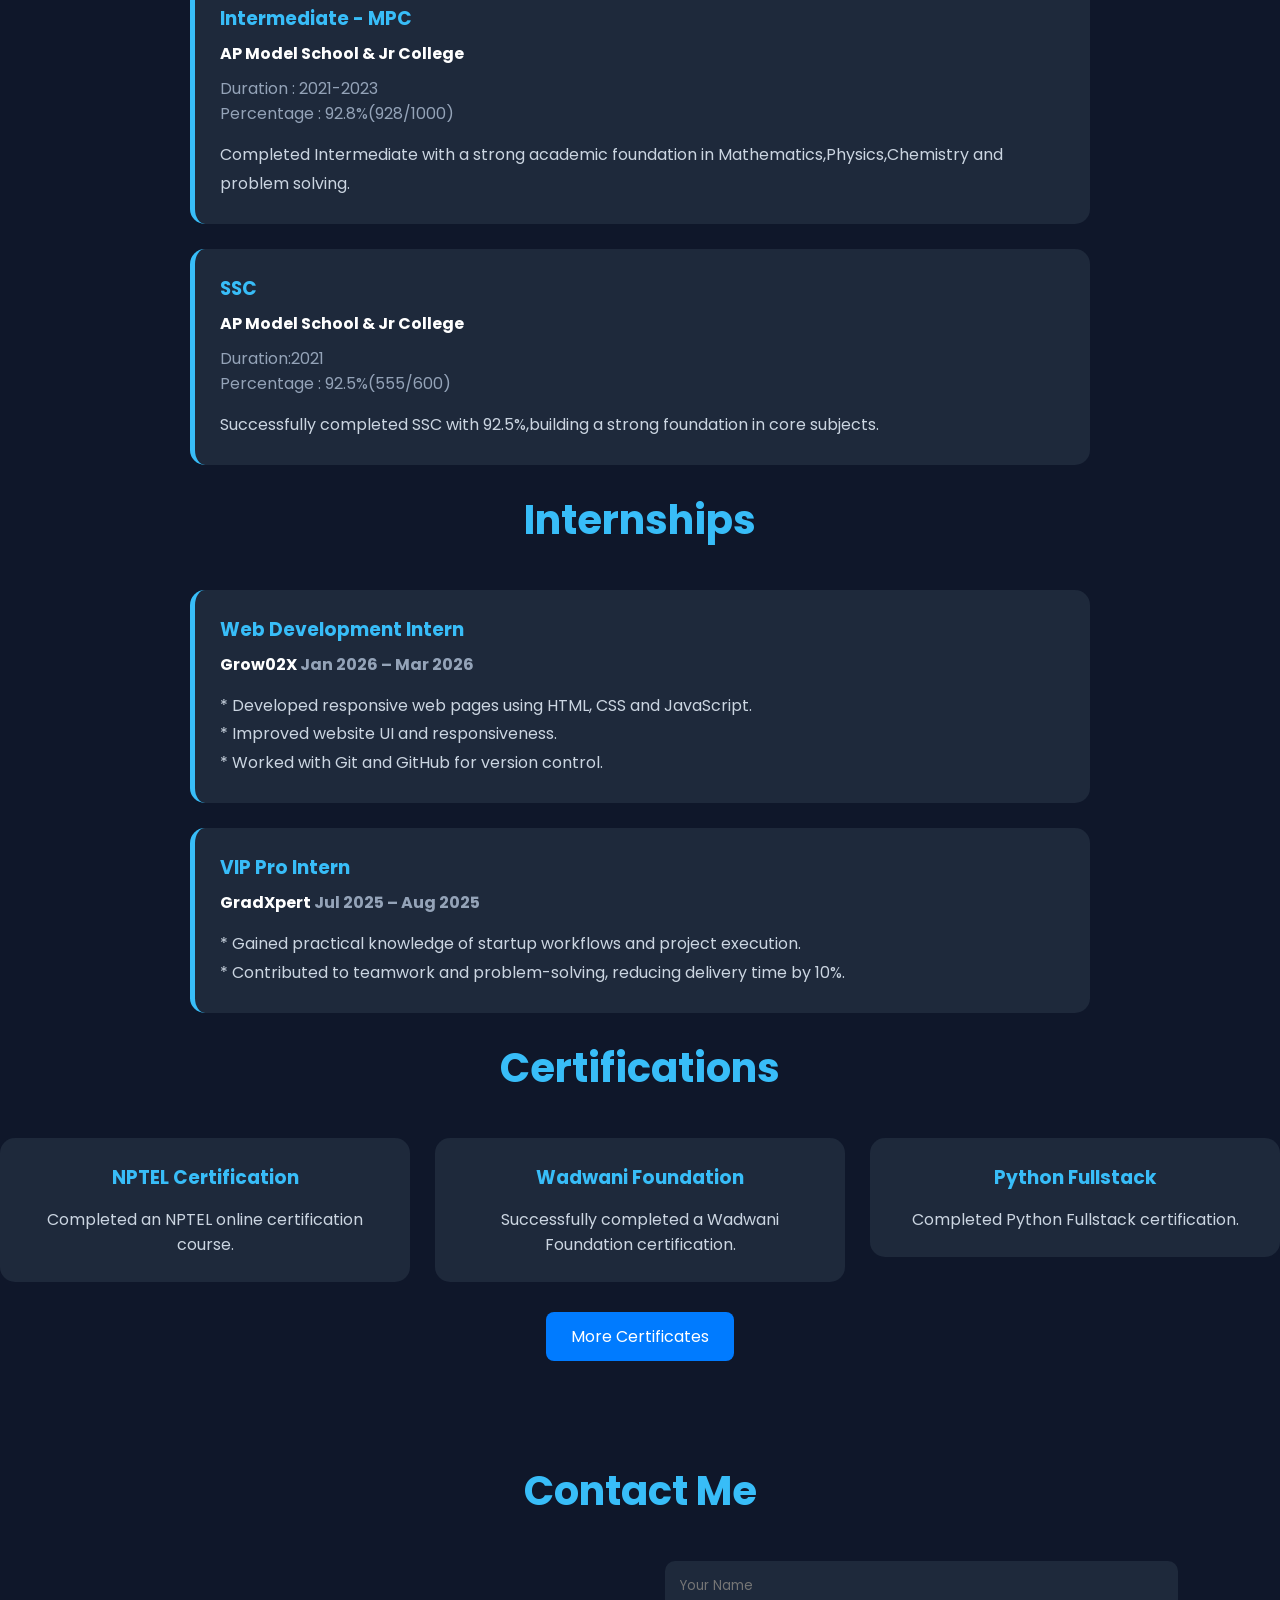
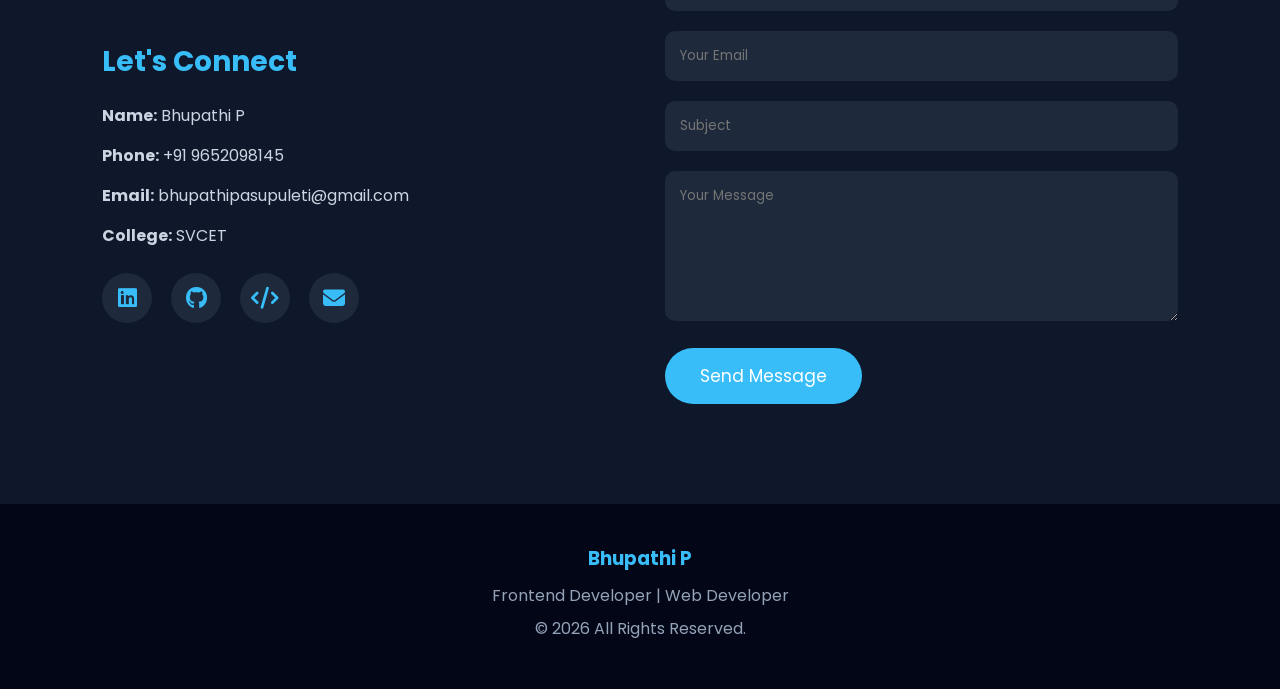
==== commit af47b84b: "Update index.html" ====
--- a/index.html
+++ b/index.html
@@ -143,7 +143,7 @@
             </div>
 
             <div class="skill">
-                <p>Java</p>
+                <p>SQL</p>
                 <div class="progress">
                     <span style="width:75%"></span>
                 </div>
@@ -227,7 +227,7 @@
 
         <div class="project-card">
 
-            <img src="asserts/project2.png" alt="Quiz App">
+            <img src="project2.png" alt="Quiz App">
 
             <div class="project-info">
 
@@ -251,7 +251,7 @@
 
         <div class="project-card">
 
-            <img src="asserts/project3.png" alt="Calculator">
+            <img src="project3.png" alt="Calculator">
 
             <div class="project-info">
 
@@ -351,7 +351,7 @@
 
 <div class="timeline-item">
 
-<a href="asserts/grow02x.pdf"target="_blank"><h3>Web Development Intern</h3>
+<a href="grow02x.pdf"target="_blank"><h3>Web Development Intern</h3>
 
 <h4>Grow02X <span> Jan 2026 – Mar 2026</h4>
 
@@ -368,7 +368,7 @@
 
 <div class="timeline-item">
 
-<a href="asserts/gradxpert.pdf" target="_blank"><h3>VIP Pro Intern</h3>
+<a href="gradxpert.pdf" target="_blank"><h3>VIP Pro Intern</h3>
 
 <h4>GradXpert <span>Jul 2025 – Aug 2025</span></h4>
 
@@ -389,19 +389,19 @@
 
 <div class="certificate-grid">
 
-<a href="asserts/NPTEL.pdf" target="_blank">
+<a href="NPTEL.pdf" target="_blank">
 <div class="certificate-card">
 <h3>NPTEL Certification</h3>
 <p>Completed an NPTEL online certification course.</p>
 </div></a>
 
-<a href="asserts/wadwani.pdf" target="_blank">
+<a href="wadwani.pdf" target="_blank">
 <div class="certificate-card">
 <h3>Wadwani Foundation</h3>
 <p>Successfully completed a Wadwani Foundation certification.</p>
 </div></a>
 
-<a href="asserts/python fullstack.pdf" target="_blank">
+<a href="python fullstack.pdf" target="_blank">
 <div class="certificate-card">
 <h3>Python Fullstack</h3>
 <p>Completed Python Fullstack certification.</p>
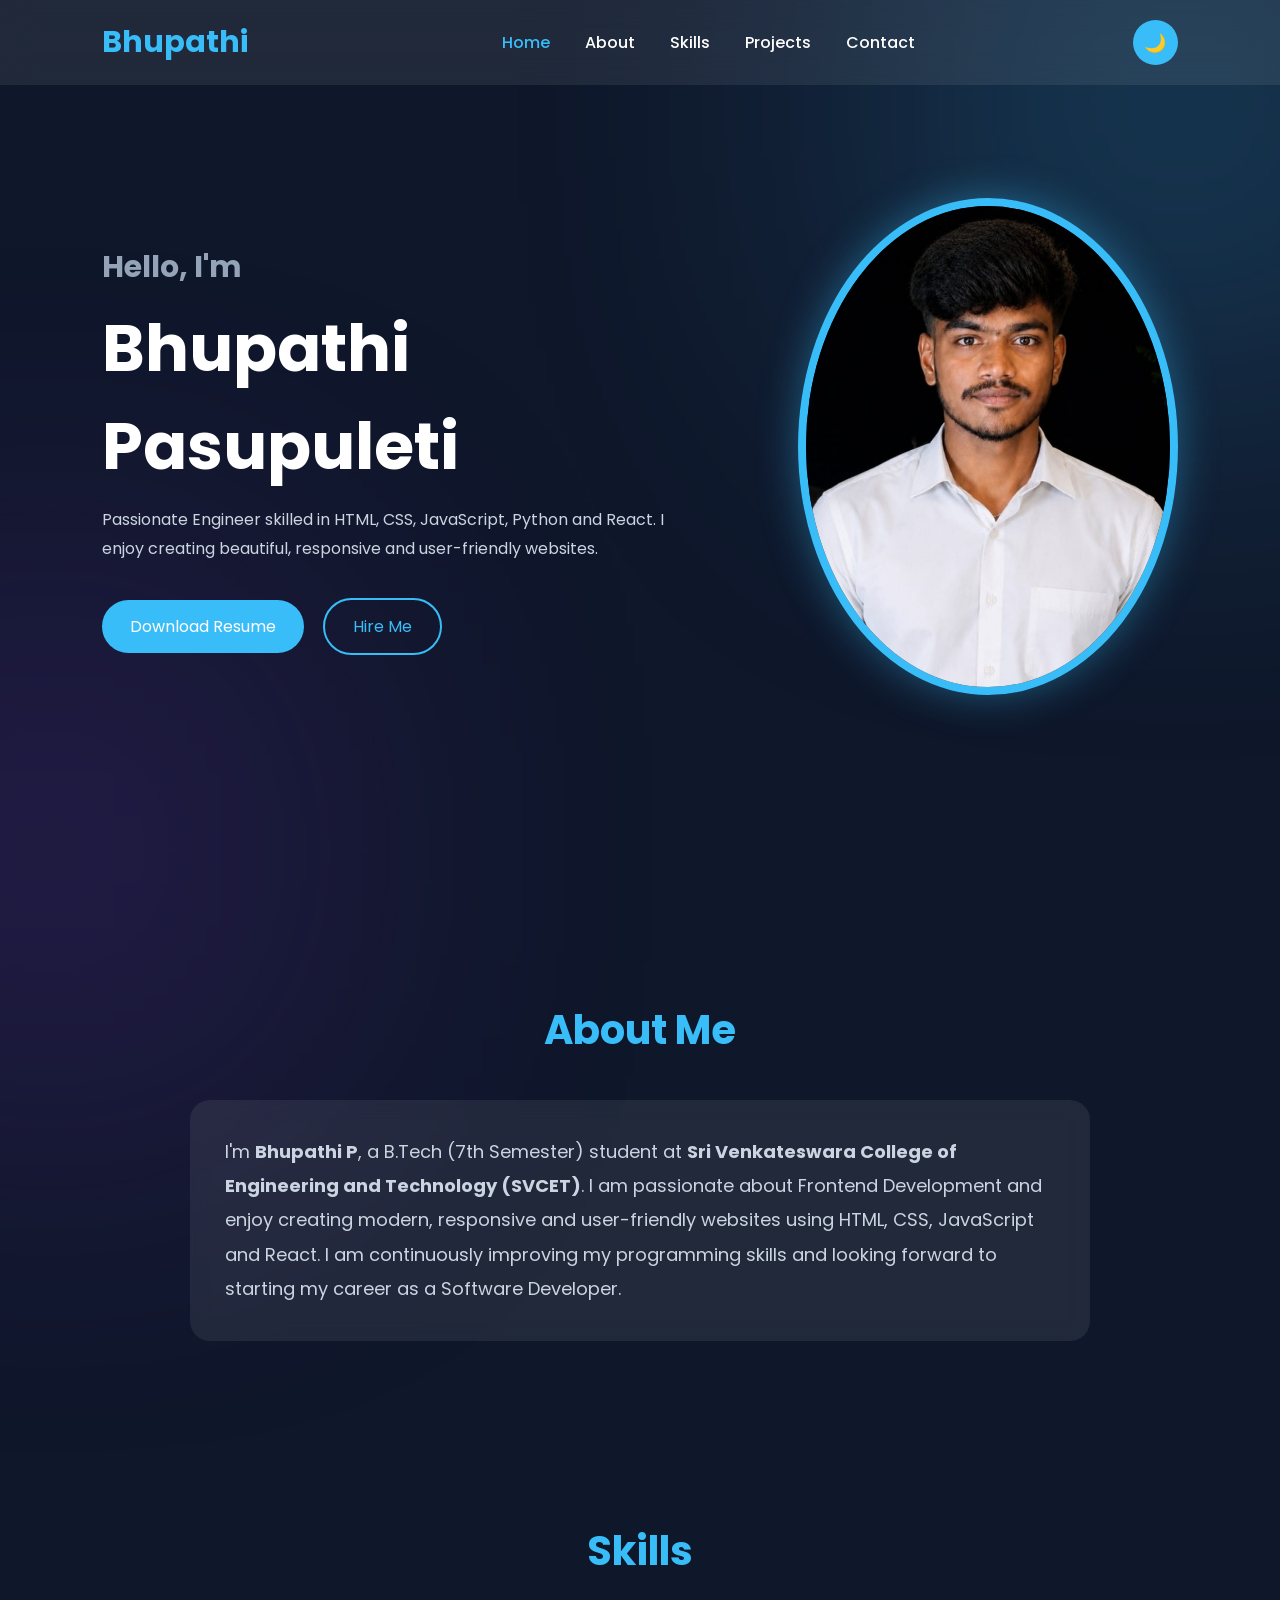
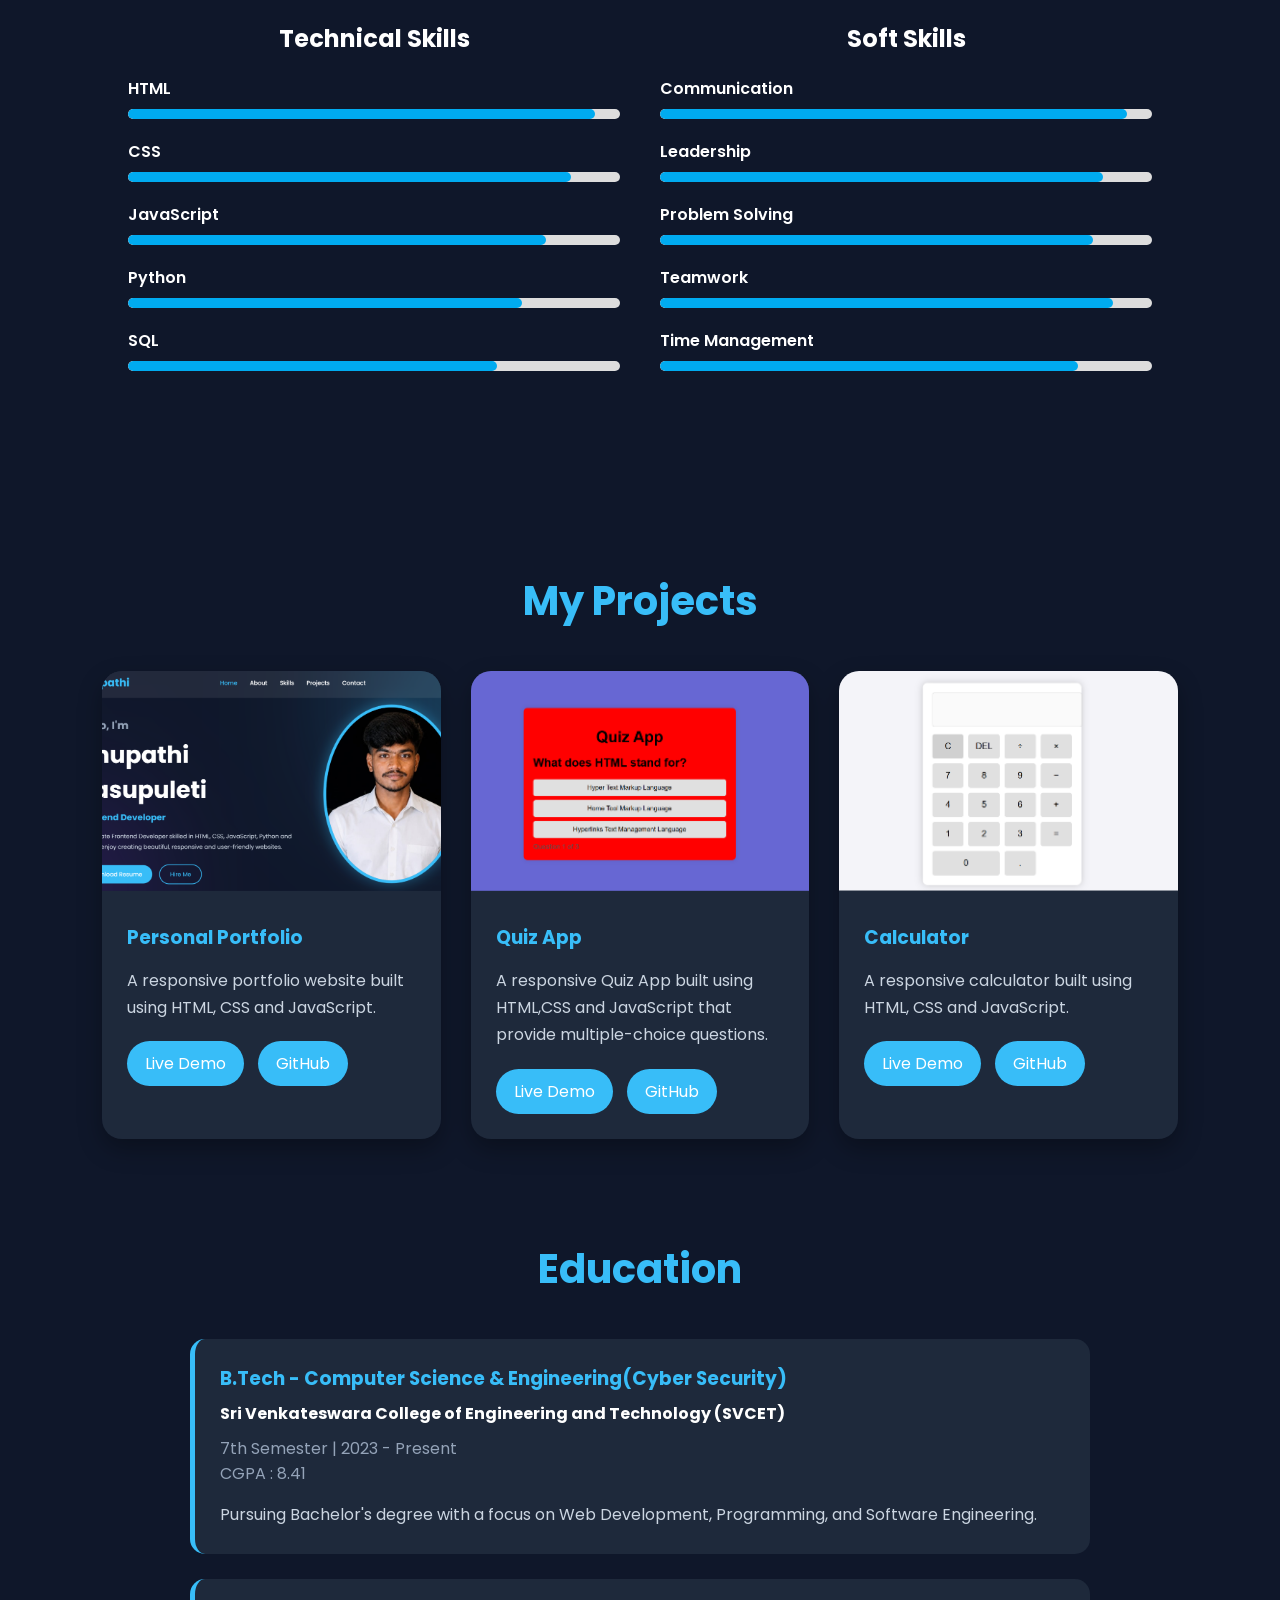
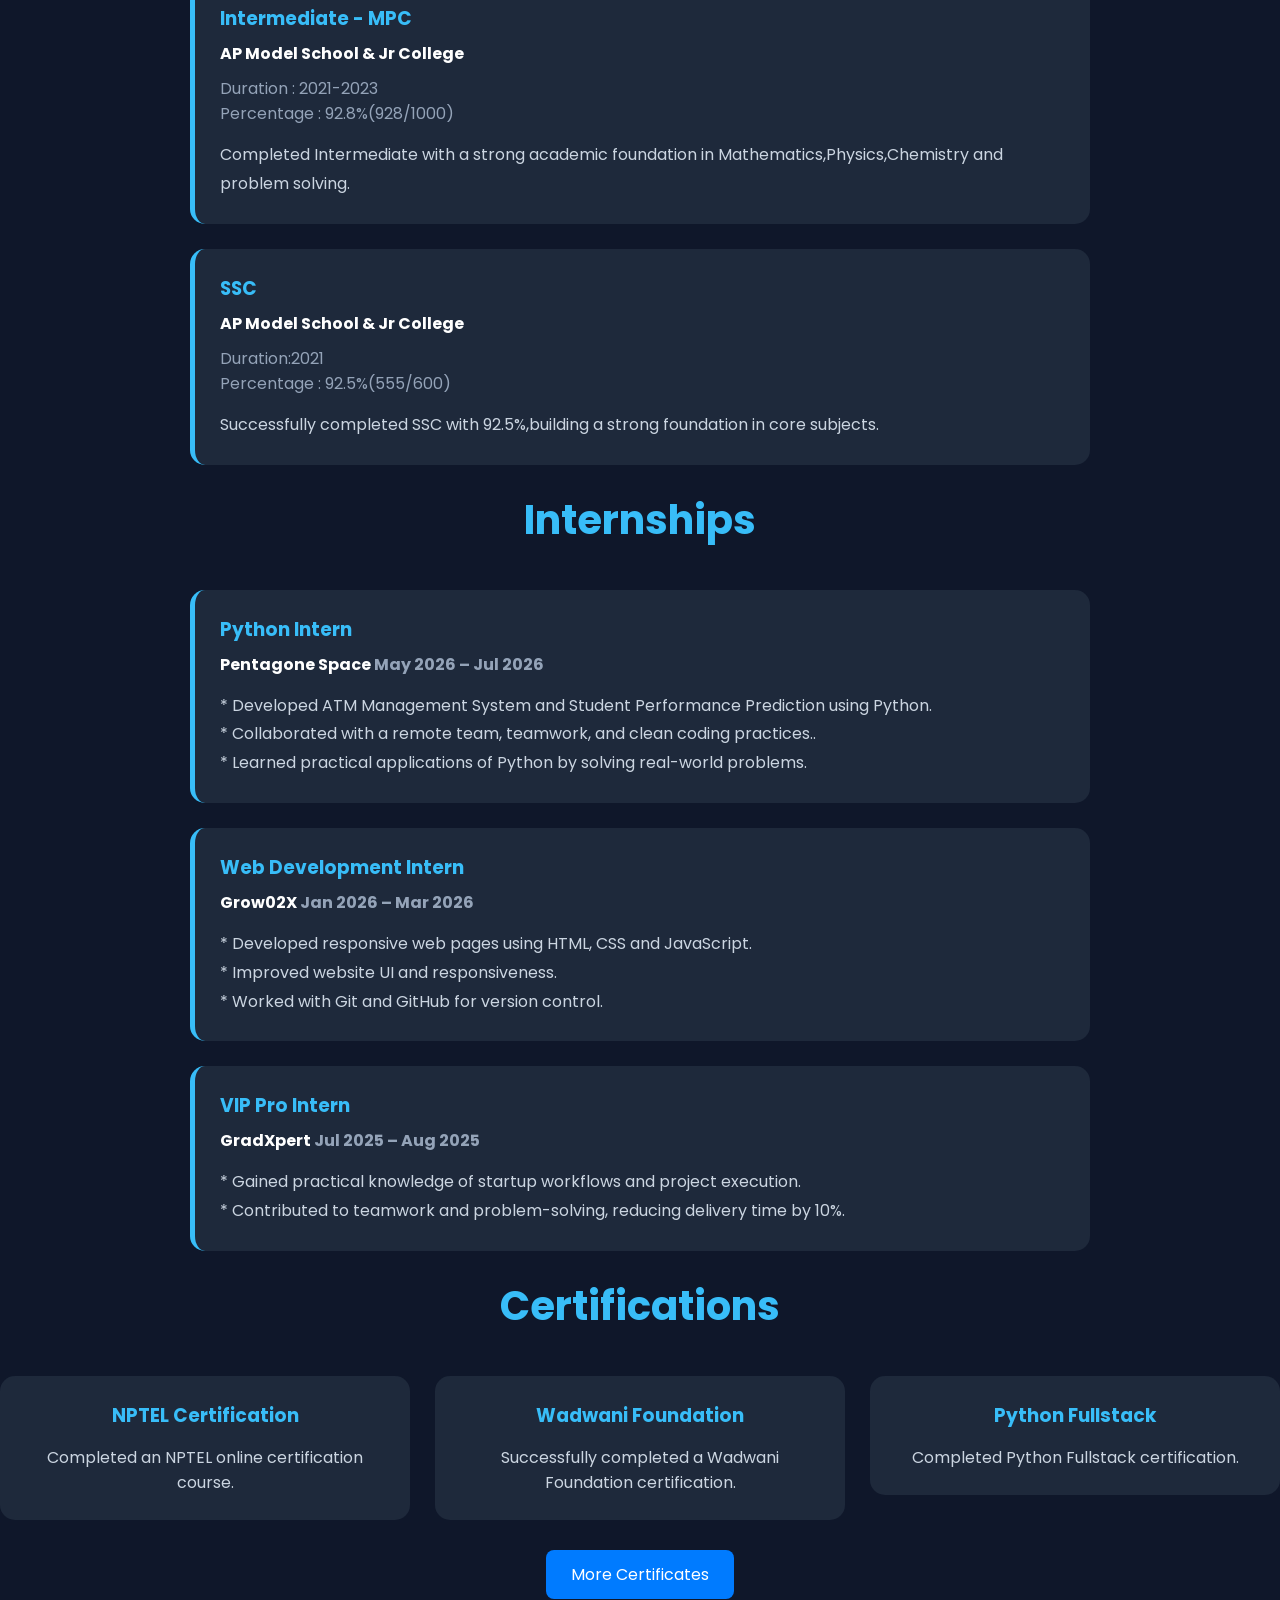
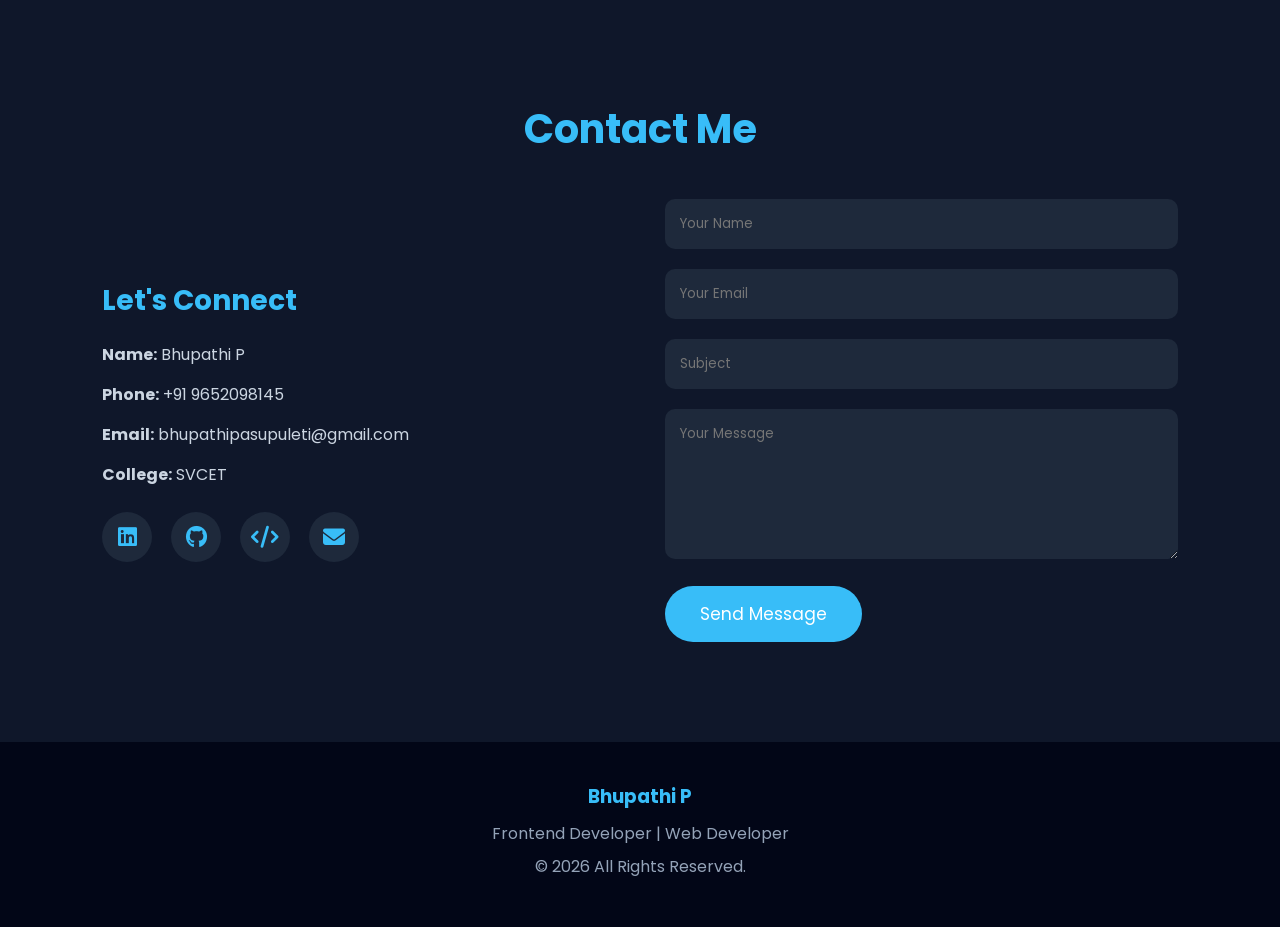
==== commit cb0ed12f: "Update index.html" ====
--- a/index.html
+++ b/index.html
@@ -51,10 +51,8 @@
 
 <h1>Bhupathi Pasupuleti</h1>
 
-<h2>Frontend Developer</h2>
-
-<p>
-Passionate Frontend Developer skilled in HTML, CSS,
+<p>
+Passionate Engineer skilled in HTML, CSS,
 JavaScript, Python and React. I enjoy creating beautiful,
 responsive and user-friendly websites.
 </p>
@@ -346,6 +344,23 @@
 <section id="experience" class="experience">
 
 <h2 class="heading">Internships</h2>
+<div class="timeline">
+
+<div class="timeline-item">
+
+<a href="asserts/pentagonspace python certificate.pdf"target="_blank"><h3>Python Intern</h3>
+
+<h4>Pentagone Space <span> May 2026 – Jul 2026</h4>
+
+<p>
+* Developed ATM Management System and Student Performance Prediction using Python.<br>
+* Collaborated with a remote team, teamwork, and clean coding practices..<br>
+* Learned practical applications of Python by solving real-world problems.
+</p></a>
+
+</div>
+
+</div>
 
 <div class="timeline">
 
